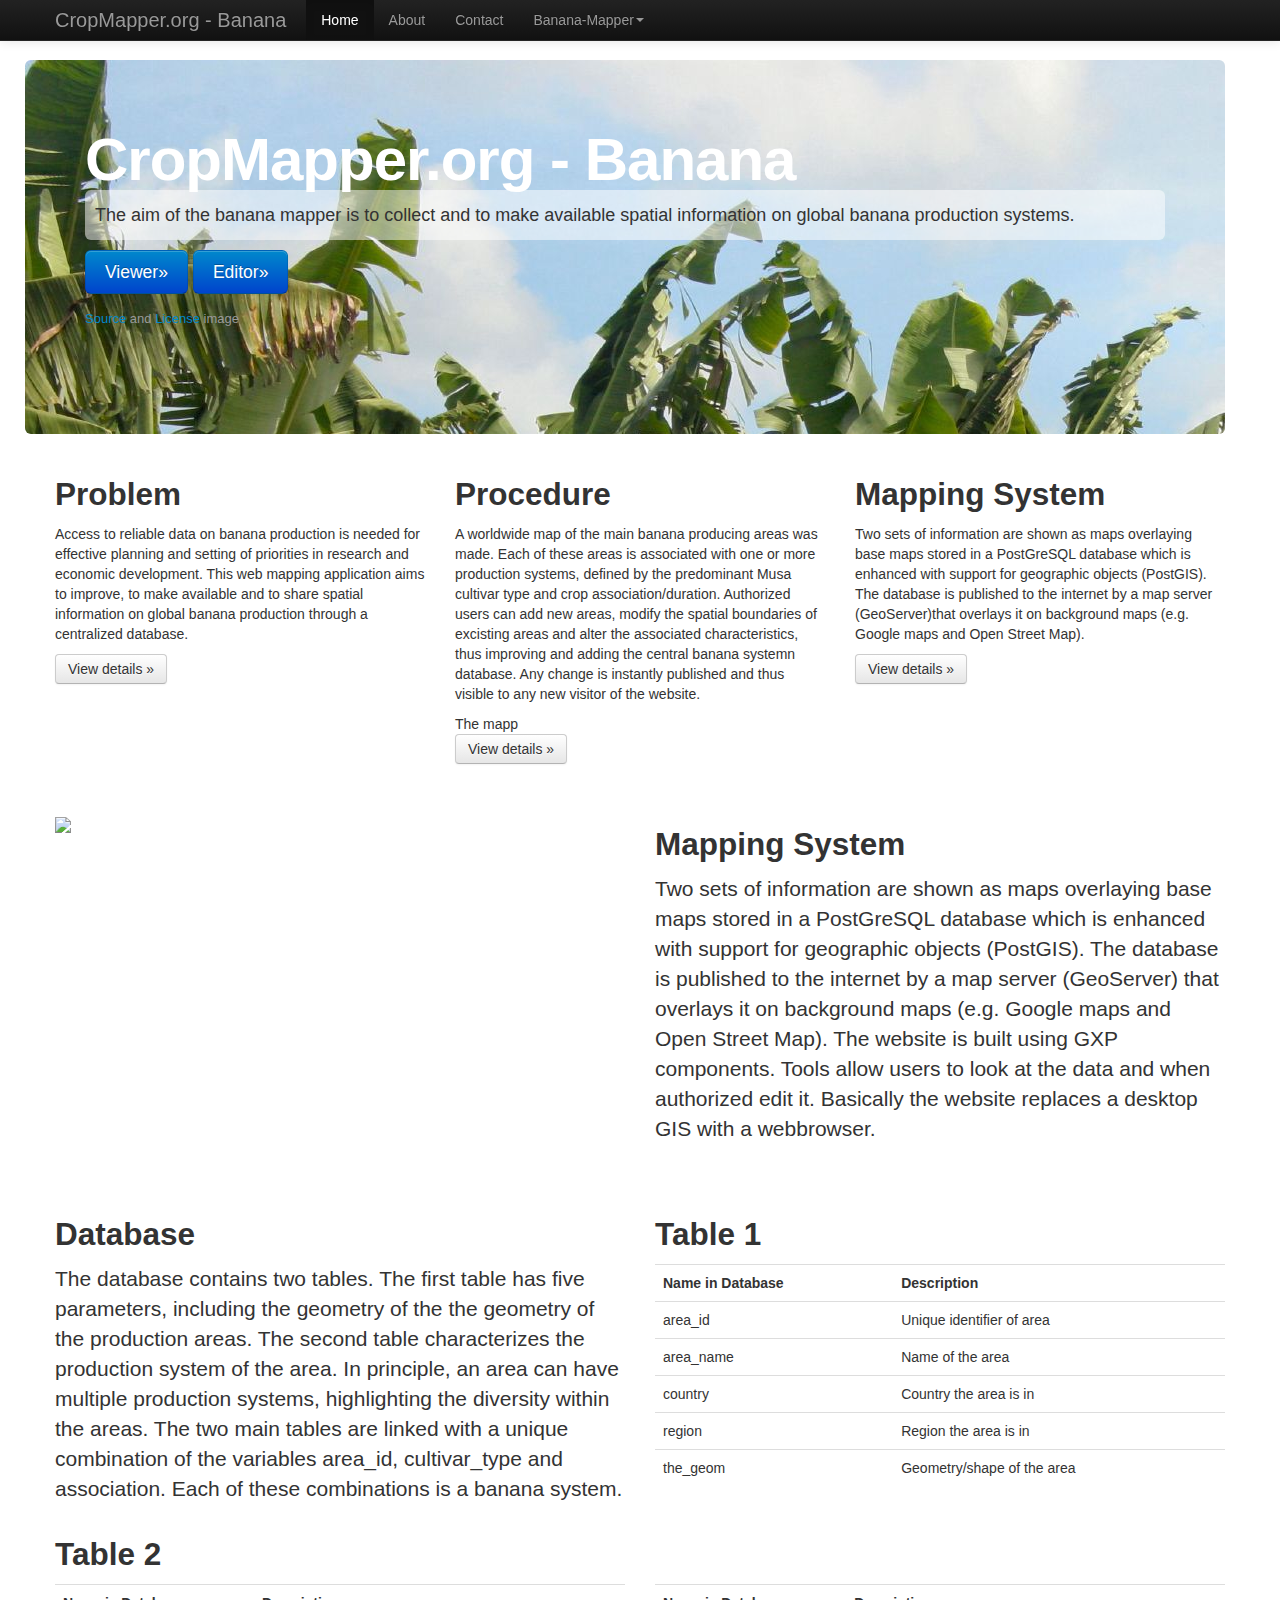
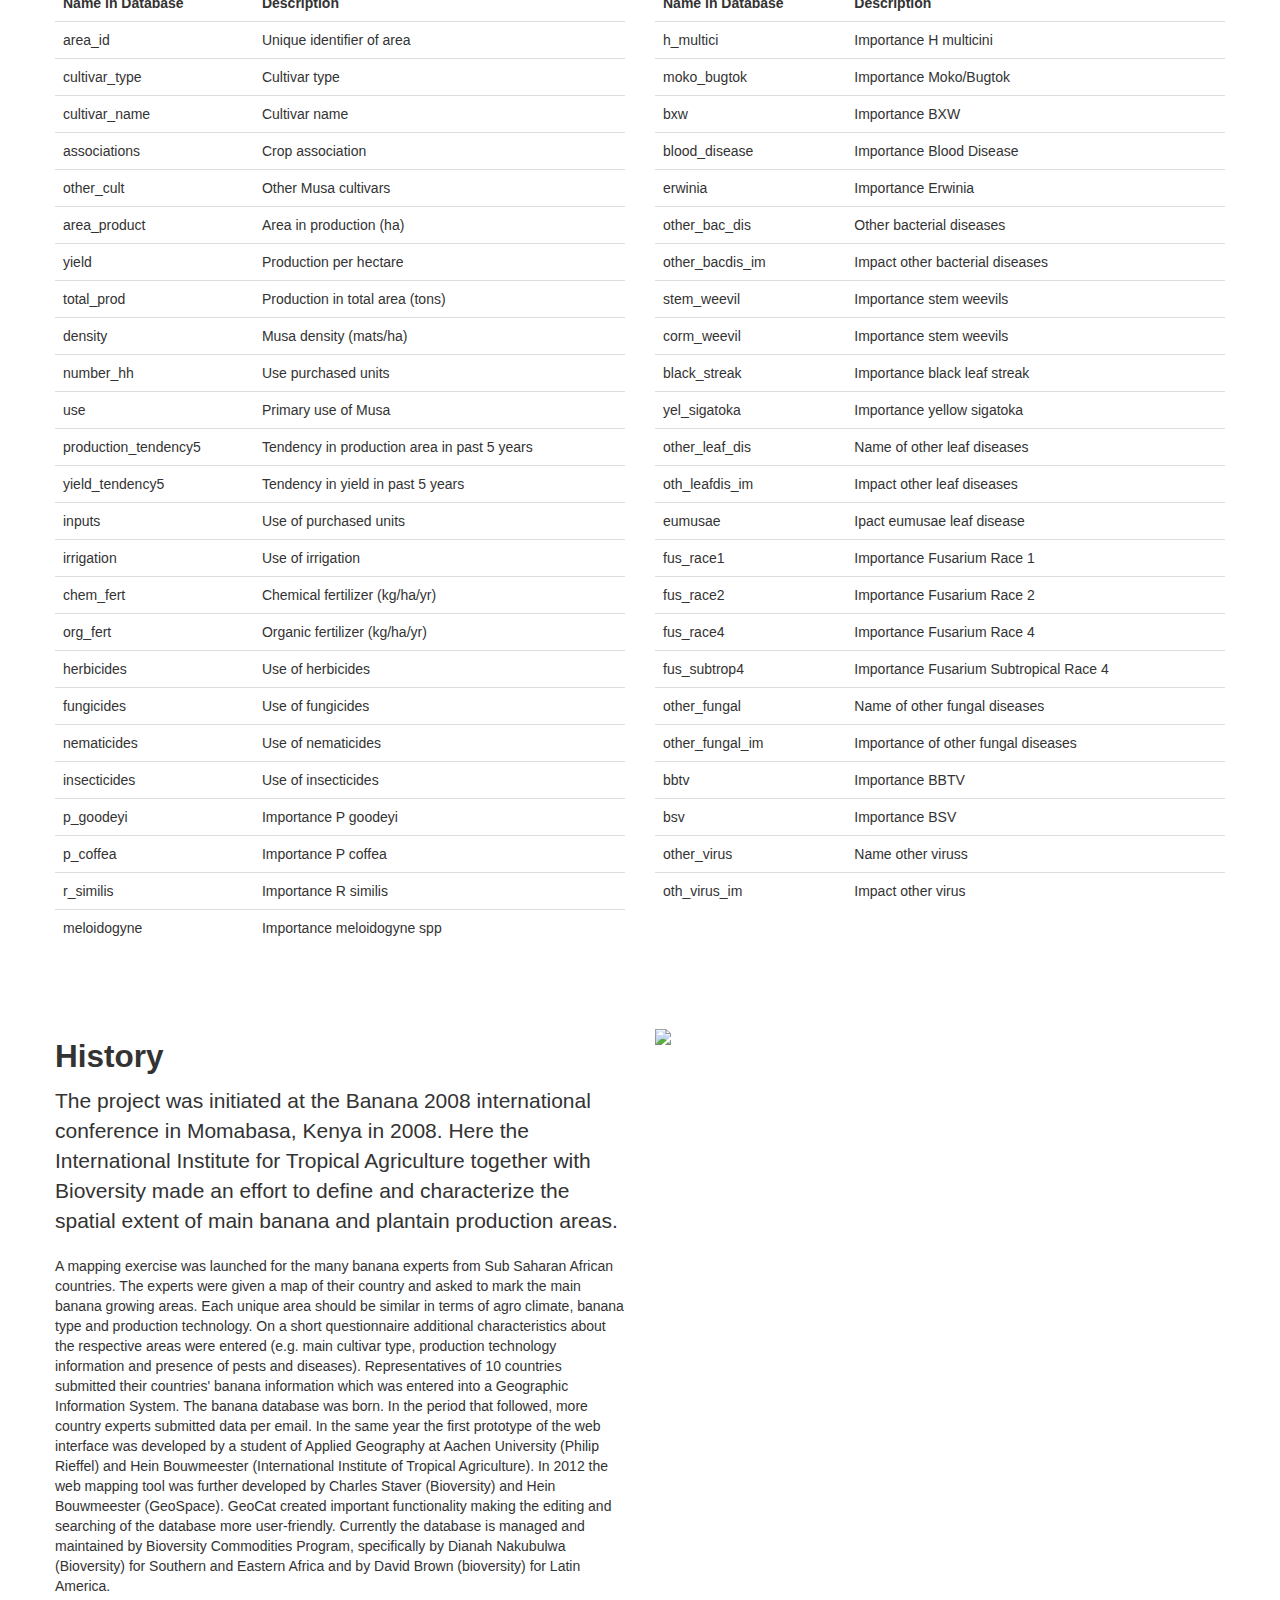
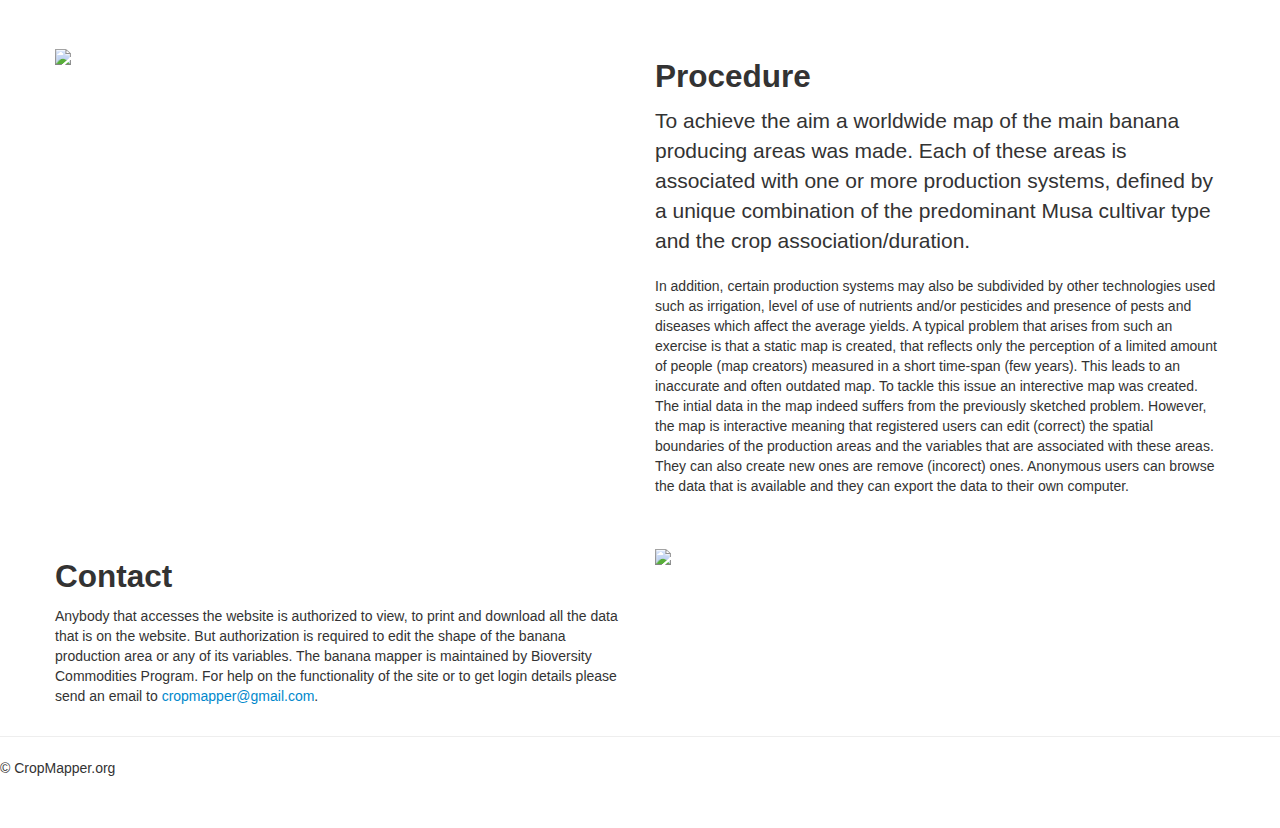
==== index.html @ 5d92c1b2 "modifying text landing page" ====
<!DOCTYPE html>
<html lang="en">
  <head>
    <meta charset="utf-8">
    <title>Banana Mapper</title>
    <meta name="viewport" content="width=device-width, initial-scale=1.0">
    <meta name="description" content="">
    <meta name="author" content="">

    <!-- Le styles -->
    <link href="./bootstrap/bootstrap.min.css" rel="stylesheet">
    <link href="./bootstrap/style.css" rel="stylesheet">
    <style type="text/css">
      body {
        padding-top: 60px;
        padding-bottom: 40px;
      }
    </style>
     <script src="./bootstrap/jquery.js"></script>
     <script src="./script/bootbox.min.js"></script>
     
     
	<script type="text/javascript">
	$( document ).ready(function() {
		$( "#login" ).bind( "click", function(event, ui) {
			
			var _username = $("#username").val();
			var _password = $("#password").val();
			var _geoserver = "http://"+window.location.hostname + "/geoserver/j_spring_security_check"			
				
			$.ajax({type:
				"POST",data:"json",url:"./Login.php", data:{username: _username, password: _password, url: _geoserver}, success: function(data){
				var login = JSON.parse(data)
				if (login["login"] == "true") {
					window.location = "./mapper.php";
				}
				else {
					alert("Credentials are not valid");
				}
				
				}, error: function (data) { alert("error");console.log("error");
        	}});			
			}
		);
		
		
		$( "#editor, #editorbutton" ).bind( "click", function(event, ui) {

			bootbox.confirm(
'<form><label for="username">Username</label><input type="text" name="username" id="username2" /><label for="password">Password</label><input type="password" id="password2" name="password" /></form>', function(result) {
        if(result)
		 var _username = $("#username2").val();
		 var _password = $("#password2").val();
		 var _geoserver = "http://"+window.location.hostname + "/geoserver/j_spring_security_check"			
		 $.ajax({type:
				"POST",data:"json",url:"./Login.php", data:{username: _username, password: _password, url: _geoserver}, success: function(data){
				var login = JSON.parse(data)
				if (login["login"] == "true") {
					window.location = "./mapper.php";
				}
				else {
					bootbox.alert("Credentials are not valid");
				}
				}, error: function (data) { bootbox.alert("Error while connecting to Geoserver");
        	}});			
			});	 
});			
	});
	</script>
	</script>
    
    <!-- HTML5 shim, for IE6-8 support of HTML5 elements -->
    <!--[if lt IE 9]>
      <script src="../assets/js/html5shiv.js"></script>
    <![endif]-->

    <!-- Fav and touch icons -->
    <link rel="apple-touch-icon-precomposed" sizes="144x144" href="../assets/ico/apple-touch-icon-144-precomposed.png">
    <link rel="apple-touch-icon-precomposed" sizes="114x114" href="../assets/ico/apple-touch-icon-114-precomposed.png">
      <link rel="apple-touch-icon-precomposed" sizes="72x72" href="../assets/ico/apple-touch-icon-72-precomposed.png">
                    <link rel="apple-touch-icon-precomposed" href="../assets/ico/apple-touch-icon-57-precomposed.png">
                                   <link rel="shortcut icon" href="../assets/ico/favicon.png">
  </head>

  <body>

    <div class="navbar navbar-inverse navbar-fixed-top">
      <div class="navbar-inner">
        <div class="container">
          <button type="button" class="btn btn-navbar" data-toggle="collapse" data-target=".nav-collapse">
            <span class="icon-bar"></span>
            <span class="icon-bar"></span>
            <span class="icon-bar"></span>
          </button>
          <a class="brand" href="#">CropMapper.org - Banana</a>
          <div class="nav-collapse collapse">
        	<ul class="nav">
              <li class="active"><a href="#">Home</a></li>
              <li><a href="#about">About</a></li>
              <li><a href="#contact">Contact</a></li>
              <li class="dropdown"><a href="#" class="dropdown-toggle" data-toggle="dropdown">Banana-Mapper<b class="caret"></b></a>
                	<ul class="dropdown-menu">
                    	<li><a id="viewer" href="./mapper.php">Viewer</a></li>
		            	<li><a id="editor" href="#">Editor</a></li>
                	</ul>
              </li>
            </ul>
          </div><!--/.nav-collapse -->
        </div>
      </div>
    </div>

	<div class="section" >
    <div class="container">
<div class="row">
      <!-- Main hero unit for a primary marketing message or call to action -->
      <div class="hero-unit">
        <h1>CropMapper.org - Banana</h1>
        <p class="hero-unit_p">The aim of the banana mapper is to collect and to make available spatial information on global banana production systems.</p>
        <p><a href="./mapper.php" class="btn btn-primary btn-large">Viewer&raquo;</a>
         <a href="#" class="btn btn-primary btn-large" id="editorbutton">Editor&raquo;</a></p>
        <p class="muted" id="attribution"><a href="http://www.flickr.com/photos/exfordy/277554053/in/photostream/">Source</a> and <a href="http://creativecommons.org/licenses/by/2.0/">License</a> image</p>
        <image 
      </div>
      </div>
      </div>
     </div>
     
  
                                    
      <div class="section" >
    <div class="container">      
      <!-- Example row of columns -->
      <div class="row">
        <div class="span4">
         <h2>Problem</h2>
          <p>Access to reliable data on banana production is needed for effective planning and setting of priorities in research and economic development. This web mapping application aims to improve, to make available and to share spatial information on global banana production through a centralized database.  </p>
          <p><a class="btn" href="#history">View details &raquo;</a></p>
        </div>
        <div class="span4">
			<h2>Procedure</h2>
          <p>A worldwide map of the main banana producing areas was made. Each of these areas is associated with one or more production systems, defined by the predominant Musa cultivar type and crop association/duration. Authorized users can add new areas, modify the spatial boundaries of excisting areas and alter the associated characteristics, thus improving and adding the central banana systemn database. Any change is instantly published and thus visible to any new visitor of the website.</p>
		  
		  The mapp
		  
          <p><a class="btn" href="#procedure">View details &raquo;</a></p>
       </div>
        <div class="span4">
          <h2>Mapping System</h2>
          <p>Two sets of information are shown as maps overlaying base maps stored in a PostGreSQL database which is enhanced with support for geographic objects (PostGIS). The database is published to the internet by a map server (GeoServer)that overlays it on background maps (e.g. Google maps and Open Street Map).</p>
          <p><a class="btn" href="#mappingsystem">View details &raquo;</a></p>
        </div>
      </div>
 </div> <!-- /container -->
 </div>
	  <div class="row">&nbsp;</div> 
	  <div class="row">&nbsp;</div> 
<div id="about">
<div class="section" id="mappingsystem">

      <div class="container">

        <div class="row">
          <div class="span6">
            <img class="img-responsive" src="http://crop-mapper.org/banana_test/images/screenshot.png">
          </div>
          <div class="span6">
            <h2>Mapping System</h2>
            <p class="lead">Two sets of information are shown as maps overlaying base maps stored in a PostGreSQL database which is enhanced with support for geographic objects (PostGIS). The database is published to the internet by a map server (GeoServer) that overlays it on background maps (e.g. Google maps and Open Street Map). The website is built using GXP components. Tools allow users to look at the data and when authorized edit it. Basically the website replaces a desktop GIS with a webbrowser.</p>
          </div>
        </div><!-- /.row -->

      </div><!-- /.container -->

    </div><!-- /.section -->

<div class="row">&nbsp;</div> 
	  <div class="row">&nbsp;</div> 
<div id="about">
<div class="section" id="database">

      <div class="container">

        <div class="row">
		 <div class="span6">
            <h2>Database</h2>
            <p class="lead">The database contains two tables. The first table has five parameters, including the geometry of the the geometry of the production areas. The second table characterizes the production system of the area. In principle, an area can have multiple production systems, highlighting the diversity within the areas. The two main tables are linked with a unique combination of the variables area_id, cultivar_type and association. Each of these combinations is a banana system.</p>
          </div>
          <div class="span6">
          <h2>Table 1</h2>
            <table class="table">			
					<TR><TH>Name in Database	</TH><TH>Description</TH></TR>	
					<TR><TD>area_id </TD><TD> Unique identifier of area</TD></TR>					 
					<TR><TD>area_name </TD><TD>Name of the area</TD></TR>	
					<TR><TD>country </TD><TD>Country the area is in</TD></TR>
					<TR><TD>region </TD><TD>Region the area is in</TD></TR>	
					<TR><TD>the_geom </TD><TD>Geometry/shape of the area</TD></TR>
					
					</table>
          </div>
		  
        </div><!-- /.row -->

      </div><!-- /.container -->

    </div><!-- /.section -->
    


<div class="section">
<div class="container">
<div class="row">
 <div class="span6">
 <h2>Table 2</h2> <table class="table">
<TR><TH>Name in Database		</TH><TH>Description</TH></TR>
					<TR><TD>area_id 				</TD><TD> Unique identifier of area</TD></TR>	
					<TR><TD>cultivar_type			</TD><TD>Cultivar type</TD></TR>
					<TR><TD>cultivar_name			</TD><TD>Cultivar name</TD></TR>
					<TR><TD>associations			</TD><TD>Crop association</TD></TR>
					<TR><TD>other_cult				</TD><TD>Other Musa cultivars</TD></TR>
					<TR><TD>area_product			</TD><TD>Area in production (ha)</TD></TR>
					<TR><TD>yield					</TD><TD>Production per hectare</TD></TR>
					<TR><TD>total_prod				</TD><TD>Production in total area (tons)</TD></TR>
					<TR><TD>density					</TD><TD>	Musa density (mats/ha)</TD></TR>
					<TR><TD>number_hh				</TD><TD>Use purchased units</TD></TR>
					<TR><TD>use						</TD><TD>	Primary use of Musa</TD></TR>
					<TR><TD>production_tendency5 	</TD><TD>Tendency in production area in past 5 years</TD></TR>
					<TR><TD>yield_tendency5 	 	</TD><TD>Tendency in yield in past 5 years</TD></TR>
					<TR><TD>inputs			 	 	</TD><TD>Use of purchased units</TD></TR>					
					<TR><TD>irrigation				</TD><TD>Use of irrigation</TD></TR>
					<TR><TD>chem_fert				</TD><TD>Chemical fertilizer (kg/ha/yr)</TD></TR>
					<TR><TD>org_fert				</TD><TD>Organic fertilizer (kg/ha/yr)</TD></TR>
					<TR><TD>herbicides				</TD><TD>Use of herbicides</TD></TR>
					<TR><TD>fungicides				</TD><TD>Use of fungicides</TD></TR>
					<TR><TD>nematicides				</TD><TD>Use of nematicides</TD></TR>
					<TR><TD>insecticides			</TD><TD>Use of insecticides</TD></TR>
					<TR><TD>p_goodeyi				</TD><TD>Importance P goodeyi</TD></TR>
					<TR><TD>p_coffea				</TD><TD>Importance P coffea</TD></TR>
					<TR><TD>r_similis				</TD><TD>Importance R similis</TD></TR>
					<TR><TD>meloidogyne				</TD><TD>Importance meloidogyne spp</TD></TR>
					</TABLE><br>
          </div>
          <div class="span6">
          <h2>&nbsp;</h2>
            <table class="table">		
					<TR><TH>Name in Database		</TH><TH>Description</TH></TR>
					<TR><TD>h_multici				</TD><TD>Importance H multicini</TD></TR>
					<TR><TD>moko_bugtok				</TD><TD>Importance Moko/Bugtok</TD></TR>
					<TR><TD>bxw						</TD><TD>Importance BXW</TD></TR>
					<TR><TD>blood_disease			</TD><TD>Importance Blood Disease</TD></TR>
					<TR><TD>erwinia					</TD><TD>Importance Erwinia</TD></TR>
					<TR><TD>other_bac_dis			</TD><TD>Other bacterial diseases</TD></TR>
					<TR><TD>other_bacdis_im			</TD><TD>Impact other bacterial diseases</TD></TR>
					<TR><TD>stem_weevil				</TD><TD>Importance stem weevils</TD></TR>
					<TR><TD>corm_weevil				</TD><TD>Importance stem weevils</TD></TR>
					<TR><TD>black_streak			</TD><TD>Importance black leaf streak</TD></TR>
					<TR><TD>yel_sigatoka			</TD><TD>Importance yellow sigatoka</TD></TR>
					<TR><TD>other_leaf_dis			</TD><TD>Name of other leaf diseases</TD></TR>
					<TR><TD>oth_leafdis_im			</TD><TD>Impact other leaf diseases</TD></TR>
					<TR><TD>eumusae					</TD><TD>Ipact eumusae leaf disease</TD></TR>
					<TR><TD>fus_race1				</TD><TD>Importance Fusarium Race 1</TD></TR>
					<TR><TD>fus_race2				</TD><TD>Importance Fusarium Race 2</TD></TR>
					<TR><TD>fus_race4				</TD><TD>Importance Fusarium Race 4</TD></TR>
					<TR><TD>fus_subtrop4			</TD><TD>Importance Fusarium Subtropical Race 4</TD></TR>
					<TR><TD>other_fungal			</TD><TD>Name of other fungal diseases</TD></TR>
					<TR><TD>other_fungal_im			</TD><TD>Importance of other fungal diseases</TD></TR>
					<TR><TD>bbtv					</TD><TD>Importance BBTV</TD></TR>
					<TR><TD>bsv						</TD><TD>Importance BSV</TD></TR>
					<TR><TD>other_virus				</TD><TD>Name other viruss</TD></TR>
					<TR><TD>oth_virus_im			</TD><TD>Impact other virus</TD></TR>
					
					 
					</TABLE><br>
          </div>
         
        </div><!-- /.row -->

      </div><!-- /.container -->

    </div><!-- /.section -->


	
	  <div class="row">&nbsp;</div> 
	  <div class="row">&nbsp;</div> 
<div class="section" id="history">

      <div class="container">

        <div class="row">
         
          <div class="span6">
            <h2>History</h2>
            <p class="lead">The project was initiated at the Banana 2008 international conference in Momabasa, Kenya in 2008. Here the International Institute for Tropical Agriculture together with Bioversity made an effort to define and characterize the spatial extent of main banana and plantain production areas. </p>
            <p>A mapping exercise was launched for the many banana experts from Sub Saharan African countries. The experts were given a map of their country and asked to mark the main banana growing areas. Each unique area should be similar in terms of agro climate, banana type and production technology. On a short questionnaire additional characteristics about the respective areas were entered (e.g. main cultivar type, production technology information and presence of pests and diseases). Representatives of 10 countries submitted their countries' banana information which was entered into a Geographic Information System. The banana database was born. In the period that followed, more country experts submitted data per email. In the same year the first prototype of the web interface was developed by a student of Applied Geography at Aachen University (Philip Rieffel) and Hein Bouwmeester (International Institute of Tropical Agriculture). In 2012 the web mapping tool was further developed by Charles Staver (Bioversity) and Hein Bouwmeester (GeoSpace). GeoCat created important functionality making the editing and searching of the database more user-friendly. Currently the database is managed and maintained by Bioversity Commodities Program, specifically by Dianah Nakubulwa (Bioversity) for Southern and Eastern Africa and by David Brown (bioversity) for Latin America.</p>
          </div>
           <div class="span6">
            <img class="img-responsive" src="http://placehold.it/700x450">
          </div>
        </div><!-- /.row -->

      </div><!-- /.container -->

    </div><!-- /.section -->
    
	 <div class="row">&nbsp;</div> 
	  <div class="row">&nbsp;</div> 


<div class="section" id="procedure">

      <div class="container">

        <div class="row">
          <div class="span6">
            <img class="img-responsive" src="http://placehold.it/700x450">
          </div>
          <div class="span6">
            <h2>Procedure</h2>
            <p class="lead">To achieve the aim a worldwide map of the main banana producing areas was made. Each of these areas is associated with one or more production systems, defined by a unique combination of the predominant Musa cultivar type and the crop association/duration.</p>
            <p> In addition, certain production systems may also be subdivided by other technologies used such as irrigation, level of use of nutrients and/or pesticides and presence of pests and diseases which affect the average yields. A typical problem that arises from such an exercise is that a static map is created, that reflects only the perception of a limited amount of people (map creators) measured in a short time-span (few years). This leads to an inaccurate and often outdated map. To tackle this issue an interective map was created. The intial data in the map indeed suffers from the previously sketched problem. However, the map is interactive meaning that registered users can edit (correct) the spatial boundaries of the production areas and the variables that are associated with these areas. They can also create new ones are remove (incorect) ones. Anonymous users can browse the data that is available and they can export the data to their own computer.</p>
          </div>
          
        </div><!-- /.row -->

      </div><!-- /.container -->

    </div><!-- /.section -->
  <div class="row">&nbsp;</div> 
	  <div class="row">&nbsp;</div> 
	  
	  </div> <!-- End about div --!>

<div class="section" id="contact">

      <div class="container">

        <div class="row">
         
          <div class="span6">
            <h2>Contact</h2>
            <p>Anybody that accesses the website is authorized to view, to print and download all the data that is on the website. But authorization is required to edit the shape of the banana production area or any of its variables. The banana mapper is maintained by Bioversity Commodities Program. For help on the functionality of the site or to get login details please send an email to <a href="emailto:cropmapper@gmail.com">cropmapper@gmail.com</a>.
</p>
          </div>
           <div class="span6">
            <img class="img-responsive" src="http://placehold.it/700x450">
          </div>
        </div><!-- /.row -->

      </div><!-- /.container -->

    </div><!-- /.section -->



      <hr>

      <footer>
        <p>&copy; CropMapper.org</p>
      </footer>

   

    <!-- Le javascript
    ================================================== -->
    <!-- Placed at the end of the document so the pages load faster -->
   
    <script src="./bootstrap/bootstrap.min.js"></script>
  
  </body>
</html>
---- bootstrap/style.css ----
.hero-unit {
        background-image: url('./img/hero_background.jpg');    
}

.hero-unit h1{
color:white;
}

.hero-unit_p {
background-color: rgba(255,255,255,0.5);
border-radius: inherit;
padding: 10px;
}

#attribution{

font-size:small;

}
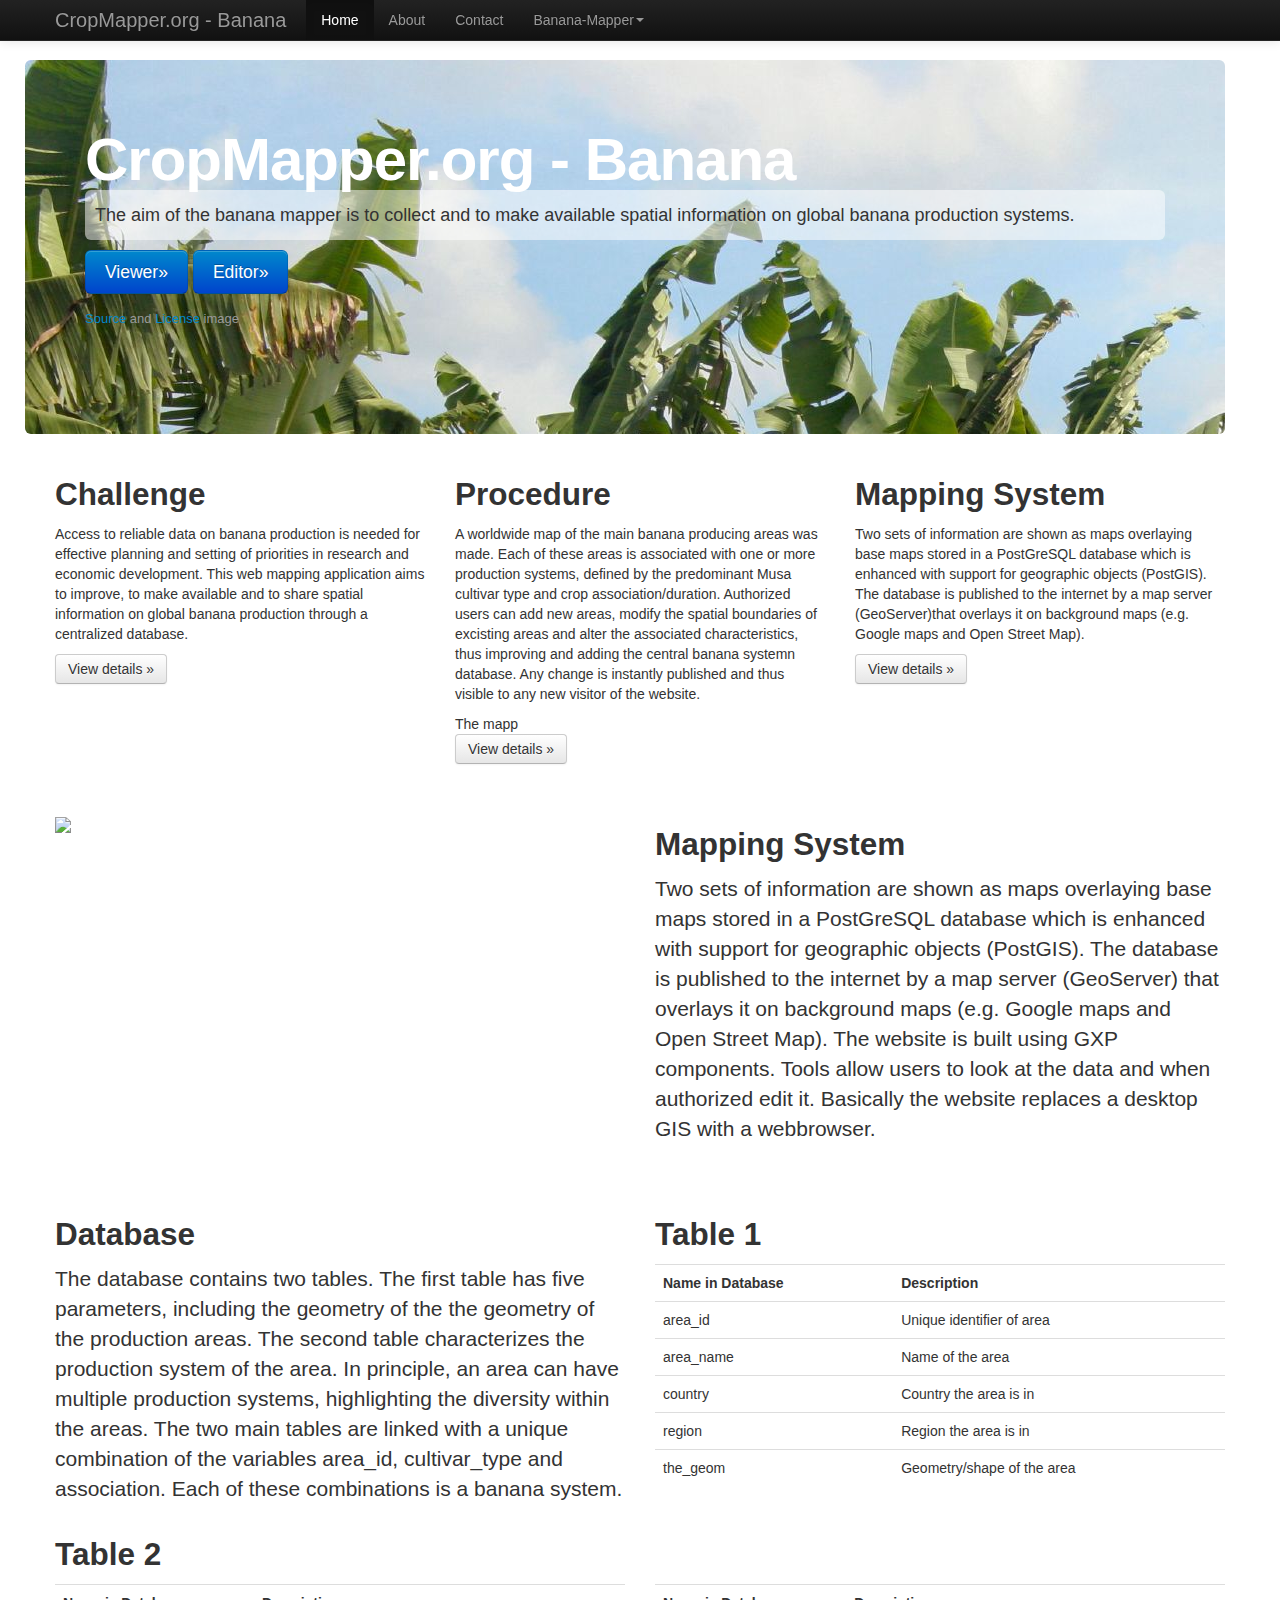
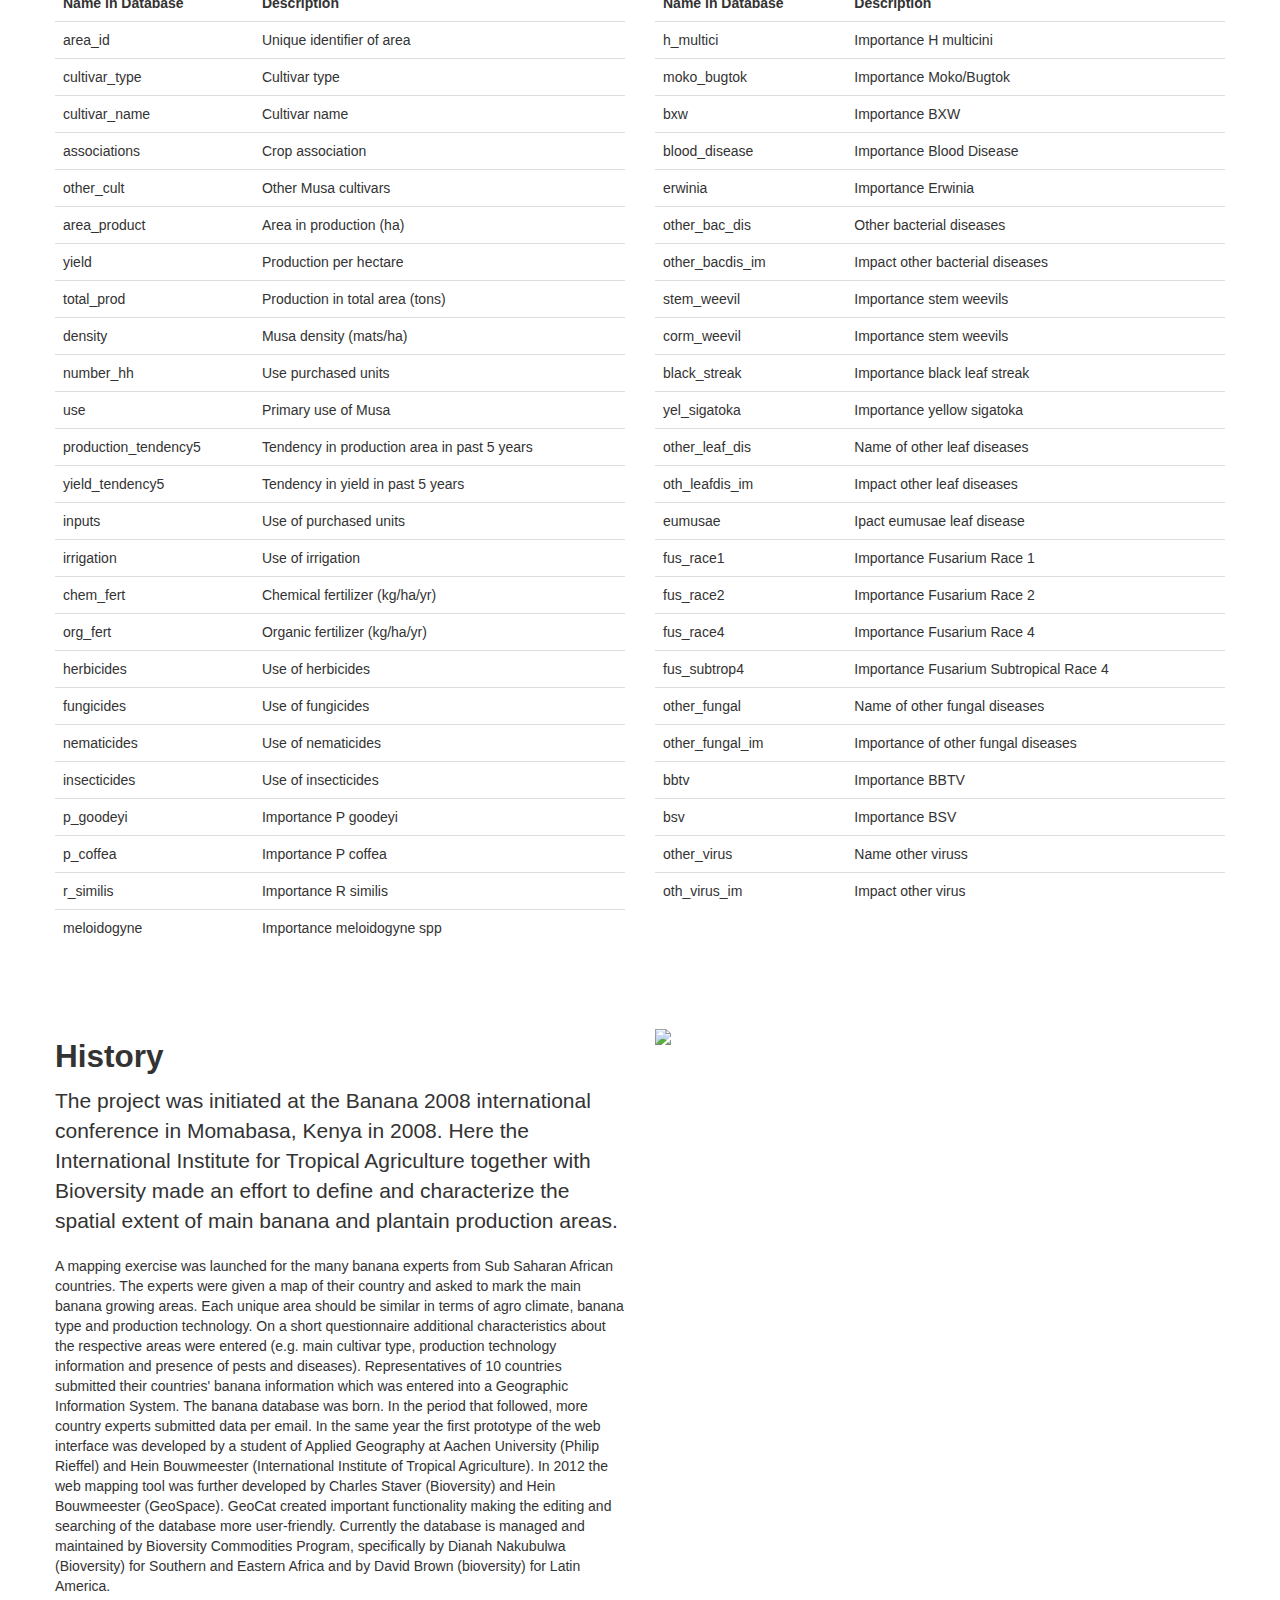
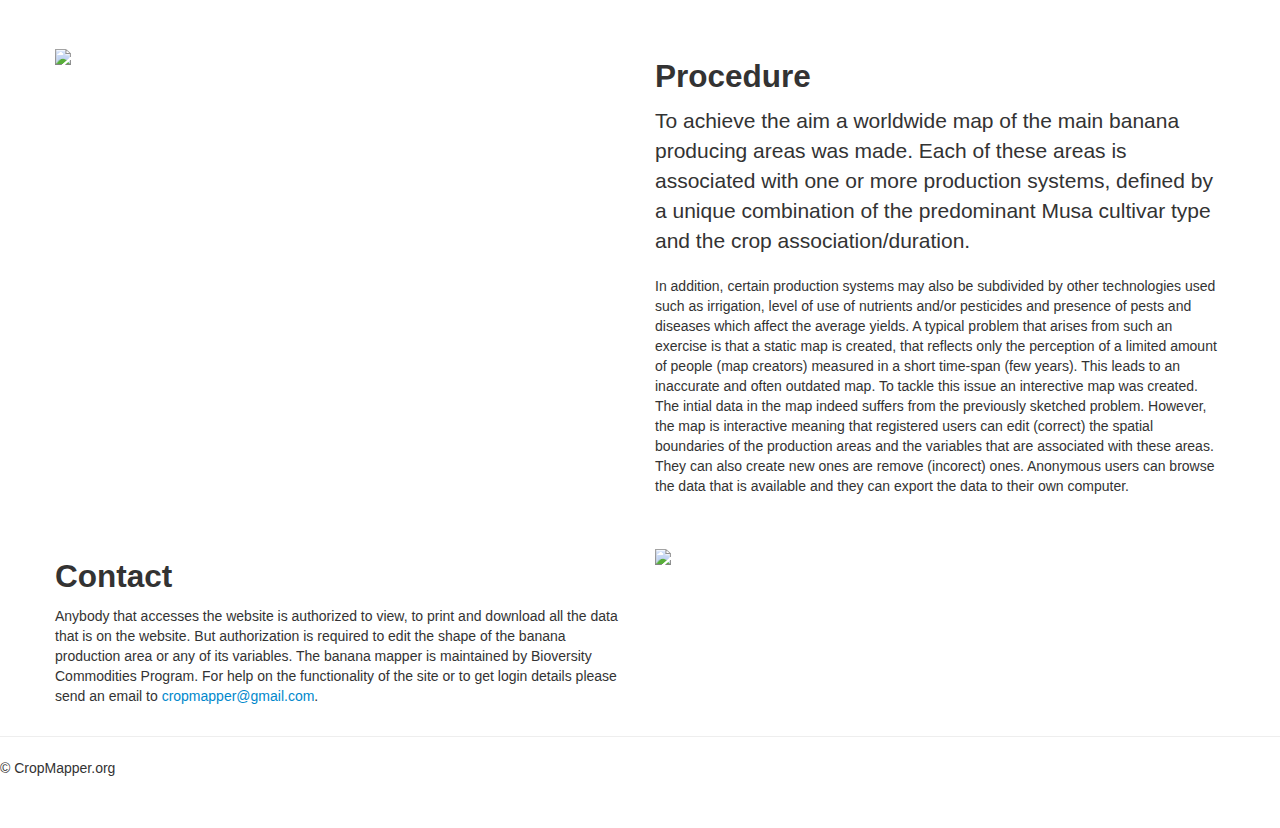
==== commit 23ecc79c: "added some table definitions in sql scripts problem->challenge add coalesce for total_prod" ====
--- a/index.html
+++ b/index.html
@@ -134,7 +134,7 @@
       <!-- Example row of columns -->
       <div class="row">
         <div class="span4">
-         <h2>Problem</h2>
+         <h2>Challenge</h2>
           <p>Access to reliable data on banana production is needed for effective planning and setting of priorities in research and economic development. This web mapping application aims to improve, to make available and to share spatial information on global banana production through a centralized database.  </p>
           <p><a class="btn" href="#history">View details &raquo;</a></p>
         </div>
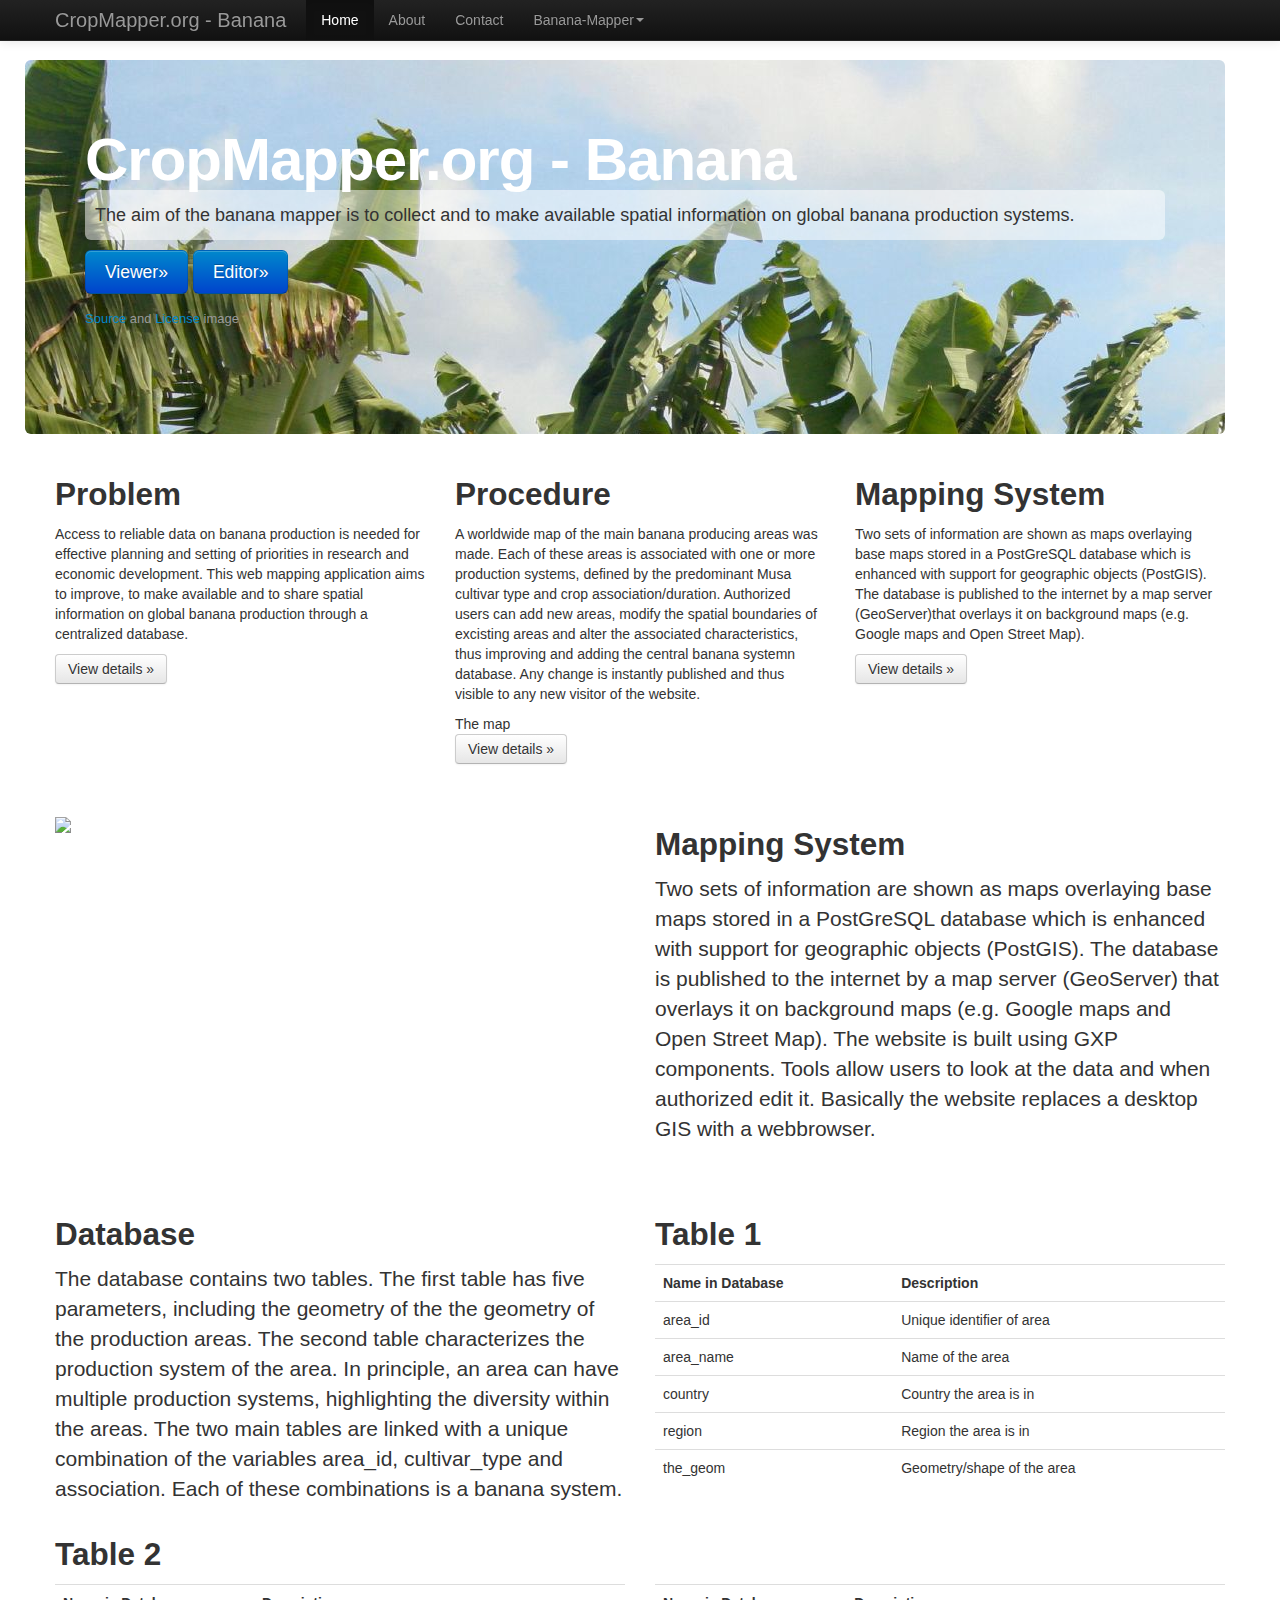
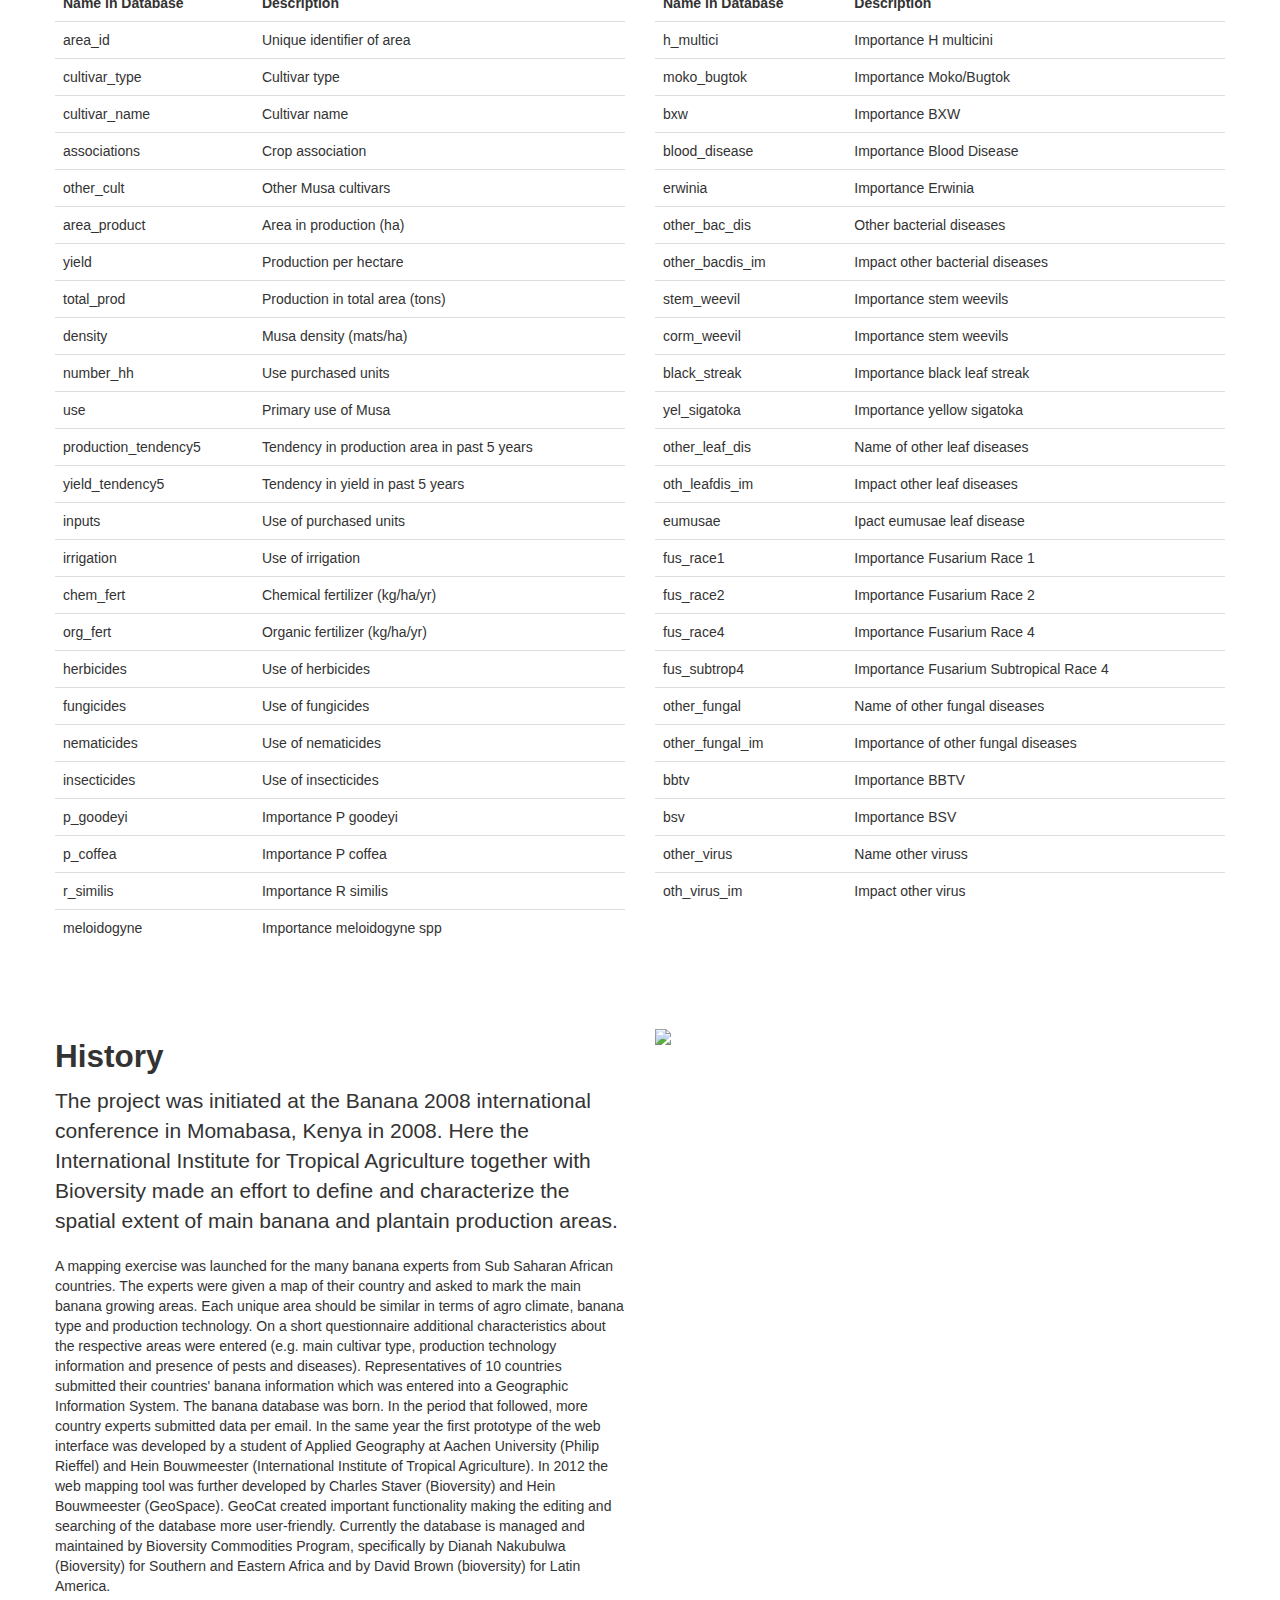
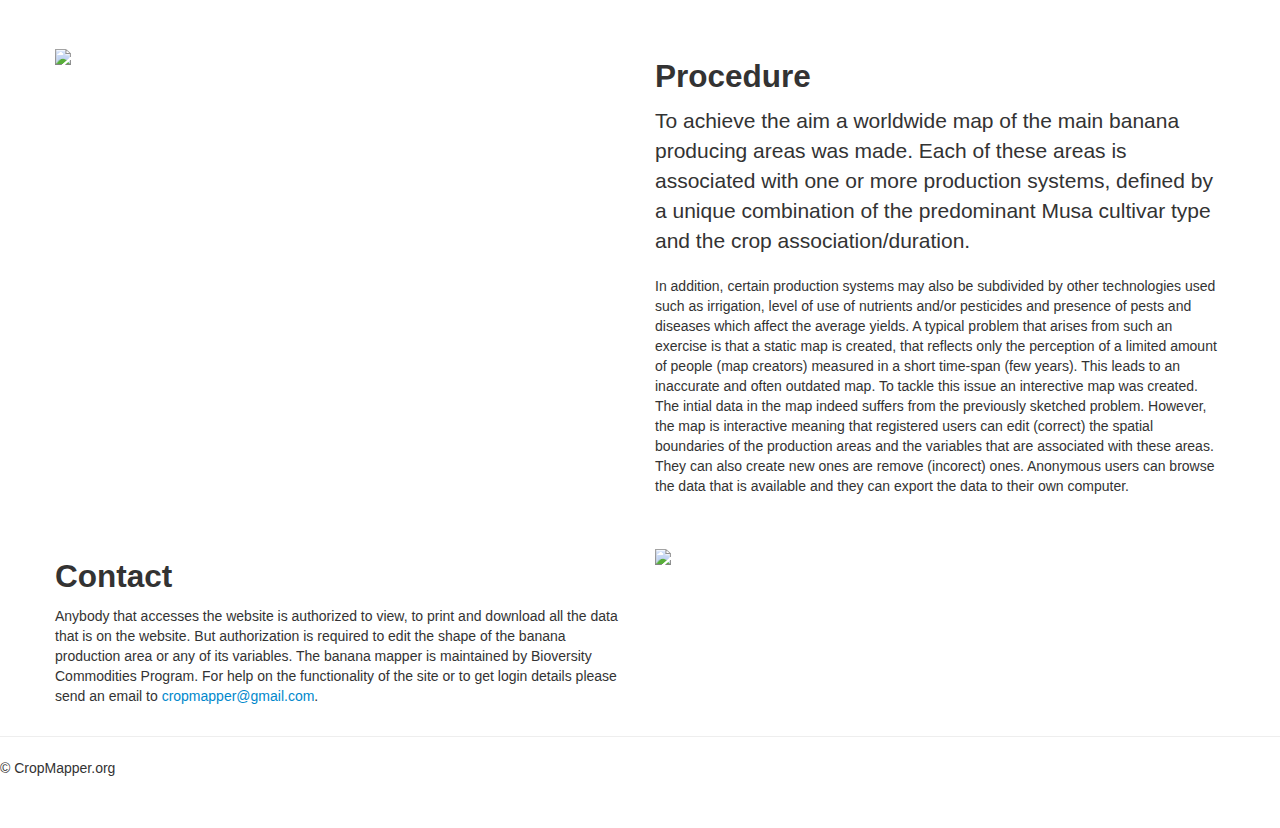
==== commit 4d005b49: "Fixed download from current extent." ====
--- a/index.html
+++ b/index.html
@@ -1,4 +1,3 @@
-
 <!DOCTYPE html>
 <html lang="en">
   <head>
@@ -17,64 +16,40 @@
         padding-bottom: 40px;
       }
     </style>
-     <script src="./bootstrap/jquery.js"></script>
-     <script src="./script/bootbox.min.js"></script>
-     
-     
+    <script src="./bootstrap/jquery.js"></script>
+    <script src="./script/bootbox.min.js"></script>
 	<script type="text/javascript">
 	$( document ).ready(function() {
-		$( "#login" ).bind( "click", function(event, ui) {
-			
-			var _username = $("#username").val();
-			var _password = $("#password").val();
-			var _geoserver = "http://"+window.location.hostname + "/geoserver/j_spring_security_check"			
-				
-			$.ajax({type:
-				"POST",data:"json",url:"./Login.php", data:{username: _username, password: _password, url: _geoserver}, success: function(data){
-				var login = JSON.parse(data)
-				if (login["login"] == "true") {
-					window.location = "./mapper.php";
-				}
-				else {
-					alert("Credentials are not valid");
-				}
-				
-				}, error: function (data) { alert("error");console.log("error");
-        	}});			
-			}
-		);
-		
-		
 		$( "#editor, #editorbutton" ).bind( "click", function(event, ui) {
-
 			bootbox.confirm(
-'<form><label for="username">Username</label><input type="text" name="username" id="username2" /><label for="password">Password</label><input type="password" id="password2" name="password" /></form>', function(result) {
-        if(result)
-		 var _username = $("#username2").val();
-		 var _password = $("#password2").val();
-		 var _geoserver = "http://"+window.location.hostname + "/geoserver/j_spring_security_check"			
-		 $.ajax({type:
-				"POST",data:"json",url:"./Login.php", data:{username: _username, password: _password, url: _geoserver}, success: function(data){
-				var login = JSON.parse(data)
-				if (login["login"] == "true") {
-					window.location = "./mapper.php";
-				}
-				else {
-					bootbox.alert("Credentials are not valid");
-				}
-				}, error: function (data) { bootbox.alert("Error while connecting to Geoserver");
-        	}});			
+			'<form><label for="username">Username</label><input type="text" name="username" \
+			id="username2" /><label for="password">Password</label><input type="password" \
+			id="password2" name="password" /></form>', function(result) {
+			if(result)
+				 var _username = $("#username2").val();
+				 var _password = $("#password2").val();
+				 var _geoserver = "http://"+window.location.hostname + "/geoserver/j_spring_security_check"			
+				 $.ajax({type:
+						"POST",data:"json",url:"./Login.php", data:{username: _username, password: _password, url: _geoserver}, success: function(data){
+						var login = JSON.parse(data)
+						if (login["login"] == "true") {
+							window.location = "./mapper.php";
+						}
+						else {
+							bootbox.alert("Credentials are not valid");
+						}
+						}, error: function (data) { bootbox.alert("Error while connecting to Geoserver");
+						}
+				});			
 			});	 
-});			
+		});			
 	});
 	</script>
 	</script>
-    
     <!-- HTML5 shim, for IE6-8 support of HTML5 elements -->
     <!--[if lt IE 9]>
       <script src="../assets/js/html5shiv.js"></script>
     <![endif]-->
-
     <!-- Fav and touch icons -->
     <link rel="apple-touch-icon-precomposed" sizes="144x144" href="../assets/ico/apple-touch-icon-144-precomposed.png">
     <link rel="apple-touch-icon-precomposed" sizes="114x114" href="../assets/ico/apple-touch-icon-114-precomposed.png">
@@ -82,9 +57,7 @@
                     <link rel="apple-touch-icon-precomposed" href="../assets/ico/apple-touch-icon-57-precomposed.png">
                                    <link rel="shortcut icon" href="../assets/ico/favicon.png">
   </head>
-
   <body>
-
     <div class="navbar navbar-inverse navbar-fixed-top">
       <div class="navbar-inner">
         <div class="container">
@@ -125,16 +98,13 @@
       </div>
       </div>
       </div>
-     </div>
-     
-  
-                                    
+     </div>                    
       <div class="section" >
     <div class="container">      
       <!-- Example row of columns -->
       <div class="row">
         <div class="span4">
-         <h2>Challenge</h2>
+         <h2>Problem</h2>
           <p>Access to reliable data on banana production is needed for effective planning and setting of priorities in research and economic development. This web mapping application aims to improve, to make available and to share spatial information on global banana production through a centralized database.  </p>
           <p><a class="btn" href="#history">View details &raquo;</a></p>
         </div>
@@ -142,7 +112,7 @@
 			<h2>Procedure</h2>
           <p>A worldwide map of the main banana producing areas was made. Each of these areas is associated with one or more production systems, defined by the predominant Musa cultivar type and crop association/duration. Authorized users can add new areas, modify the spatial boundaries of excisting areas and alter the associated characteristics, thus improving and adding the central banana systemn database. Any change is instantly published and thus visible to any new visitor of the website.</p>
 		  
-		  The mapp
+		  The map
 		  
           <p><a class="btn" href="#procedure">View details &raquo;</a></p>
        </div>
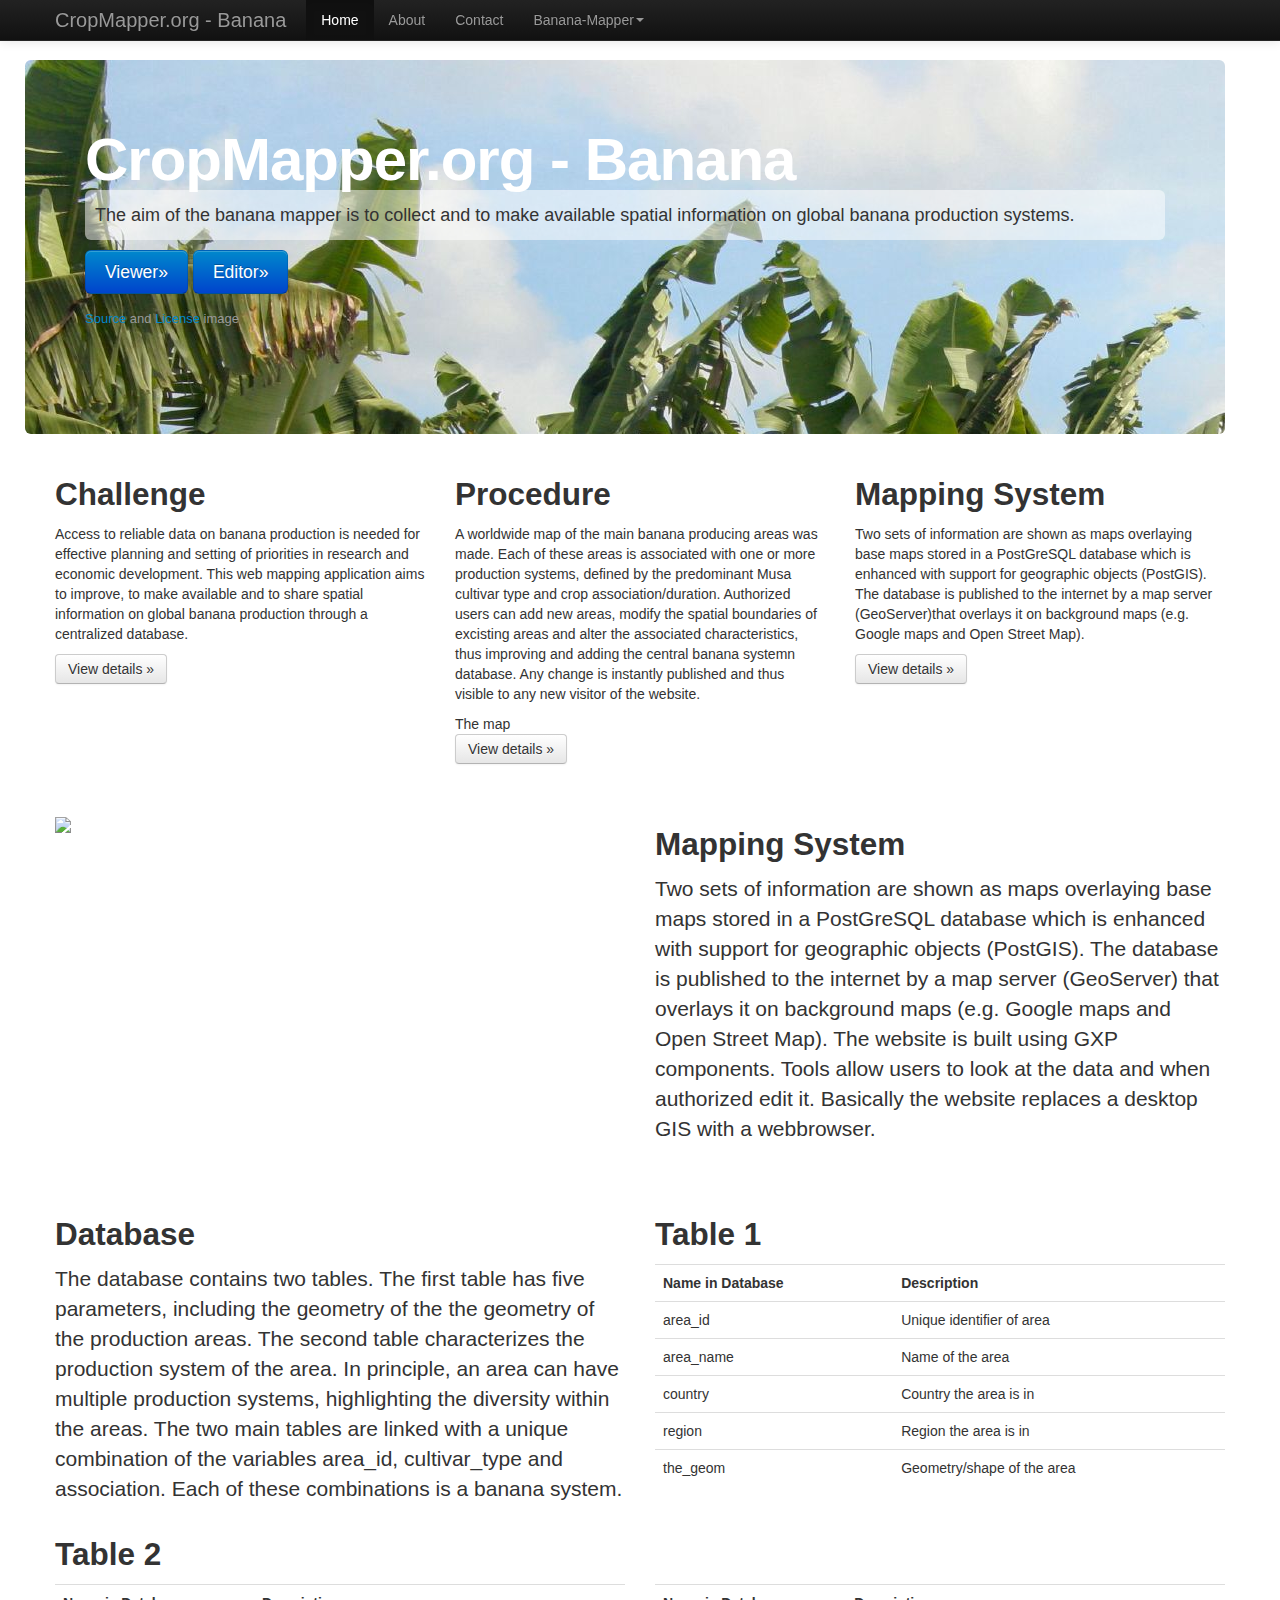
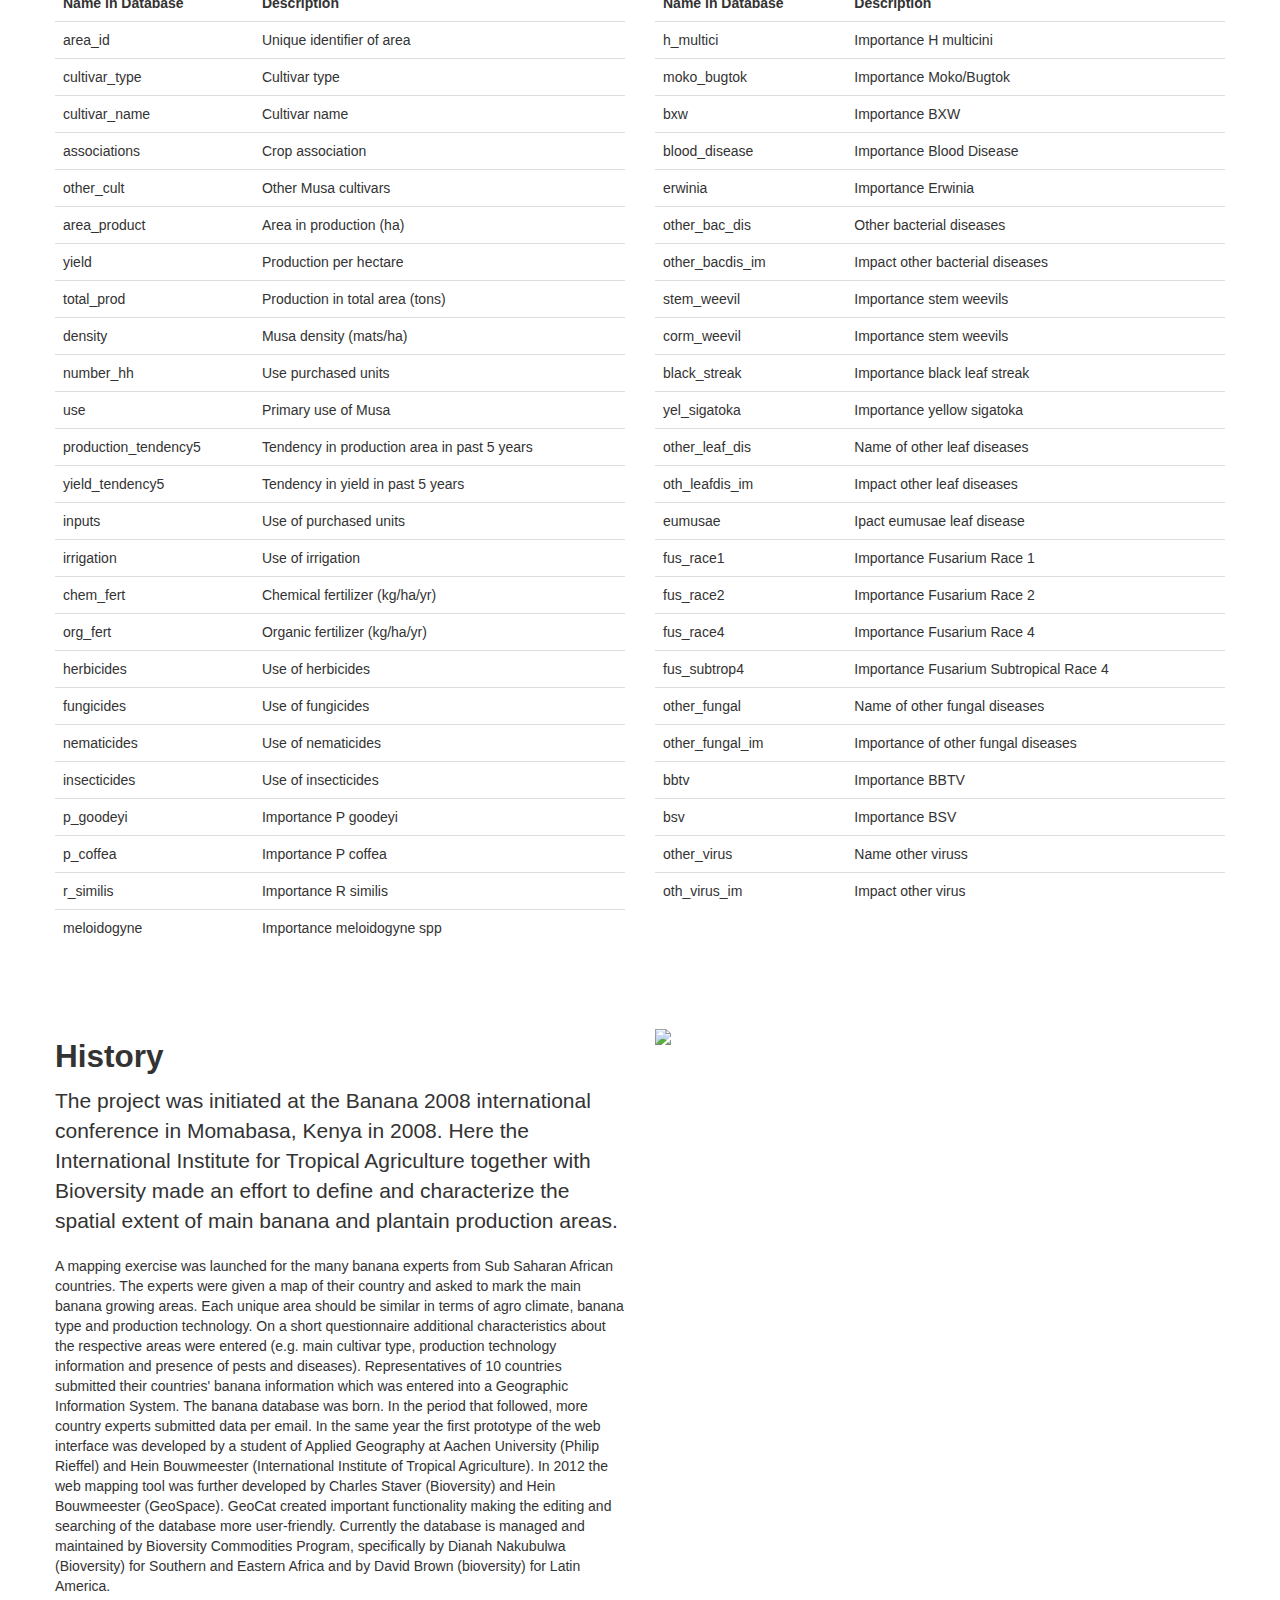
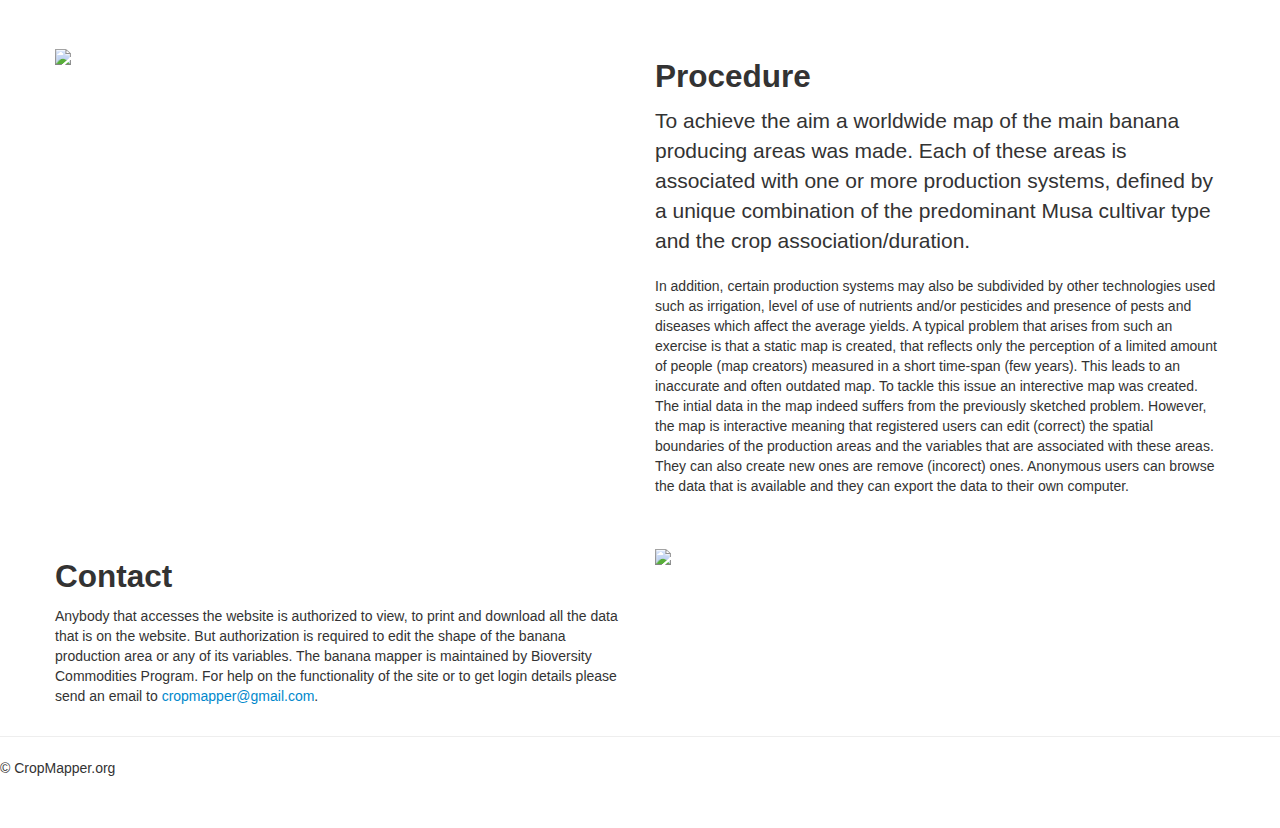
==== commit 59434af6: "Merge branch 'master' of github.com:hbouw/banana_prod" ====
--- a/index.html
+++ b/index.html
@@ -104,7 +104,7 @@
       <!-- Example row of columns -->
       <div class="row">
         <div class="span4">
-         <h2>Problem</h2>
+         <h2>Challenge</h2>
           <p>Access to reliable data on banana production is needed for effective planning and setting of priorities in research and economic development. This web mapping application aims to improve, to make available and to share spatial information on global banana production through a centralized database.  </p>
           <p><a class="btn" href="#history">View details &raquo;</a></p>
         </div>
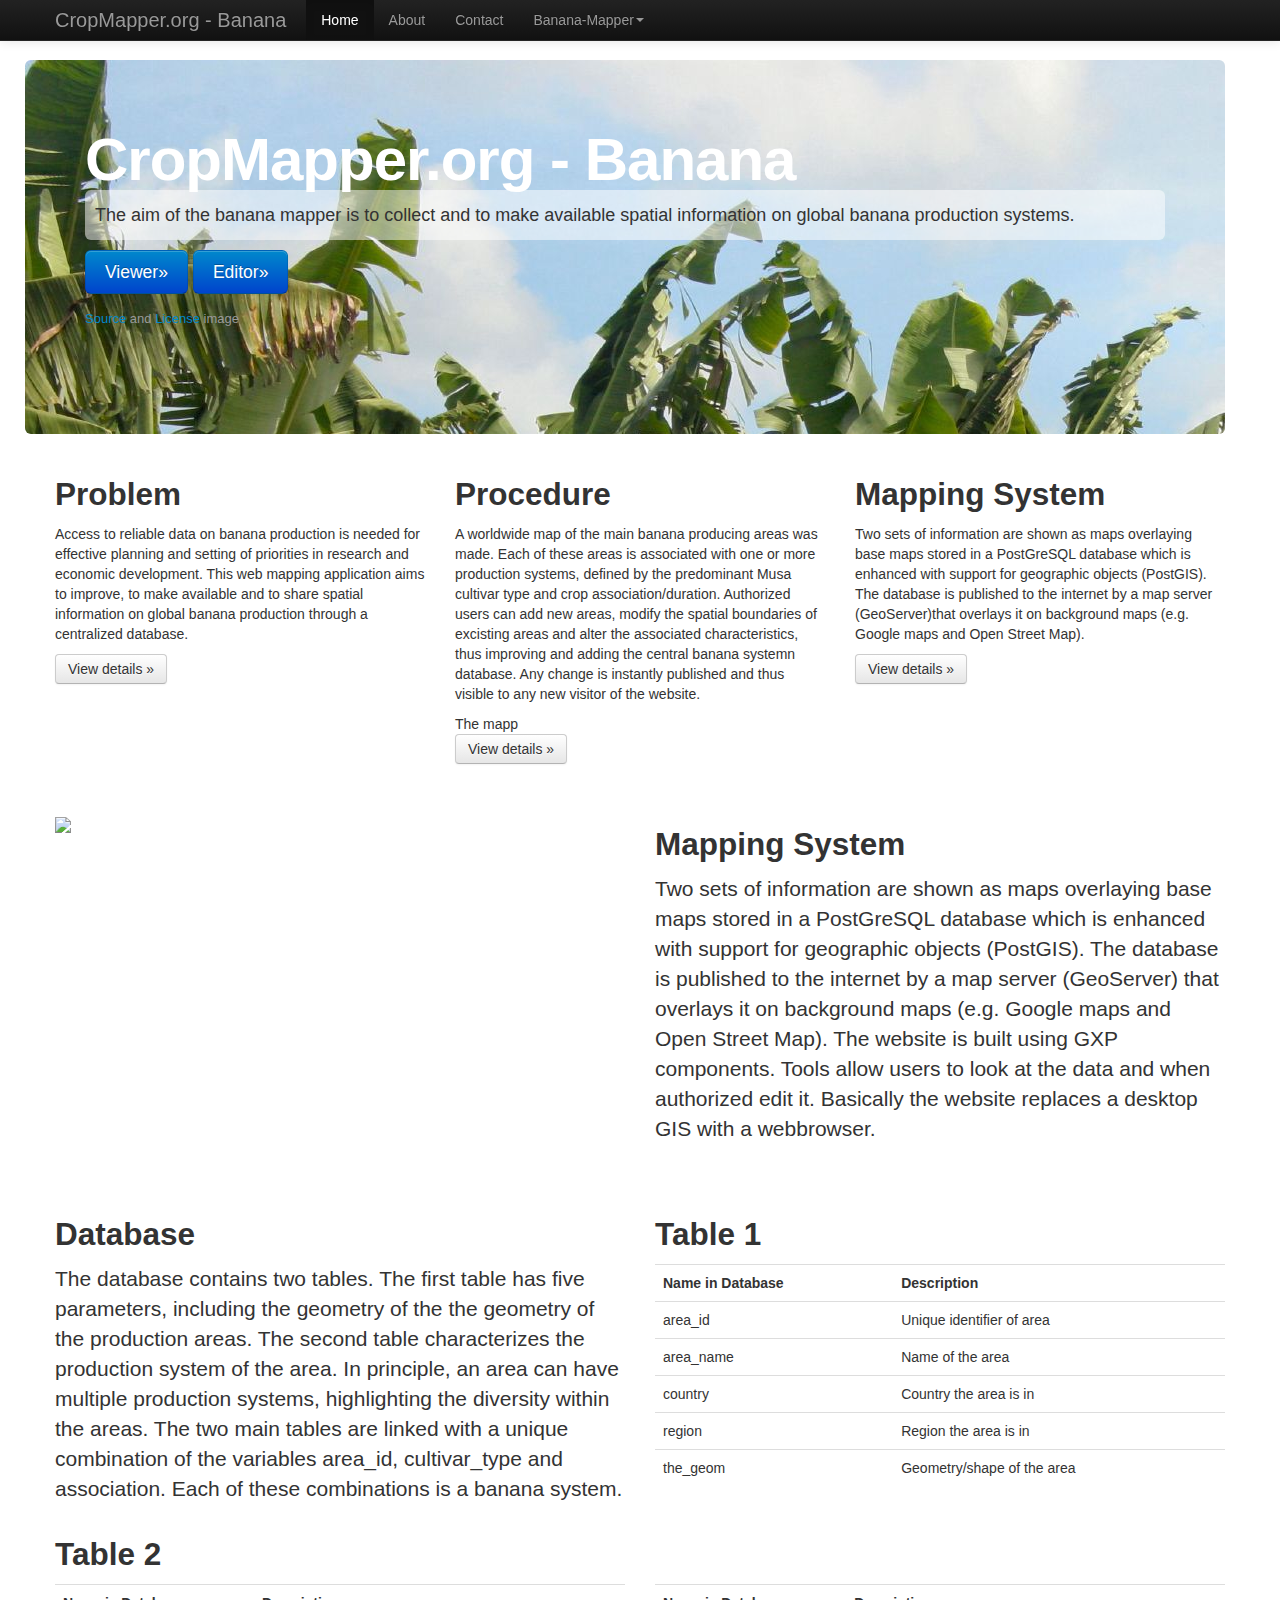
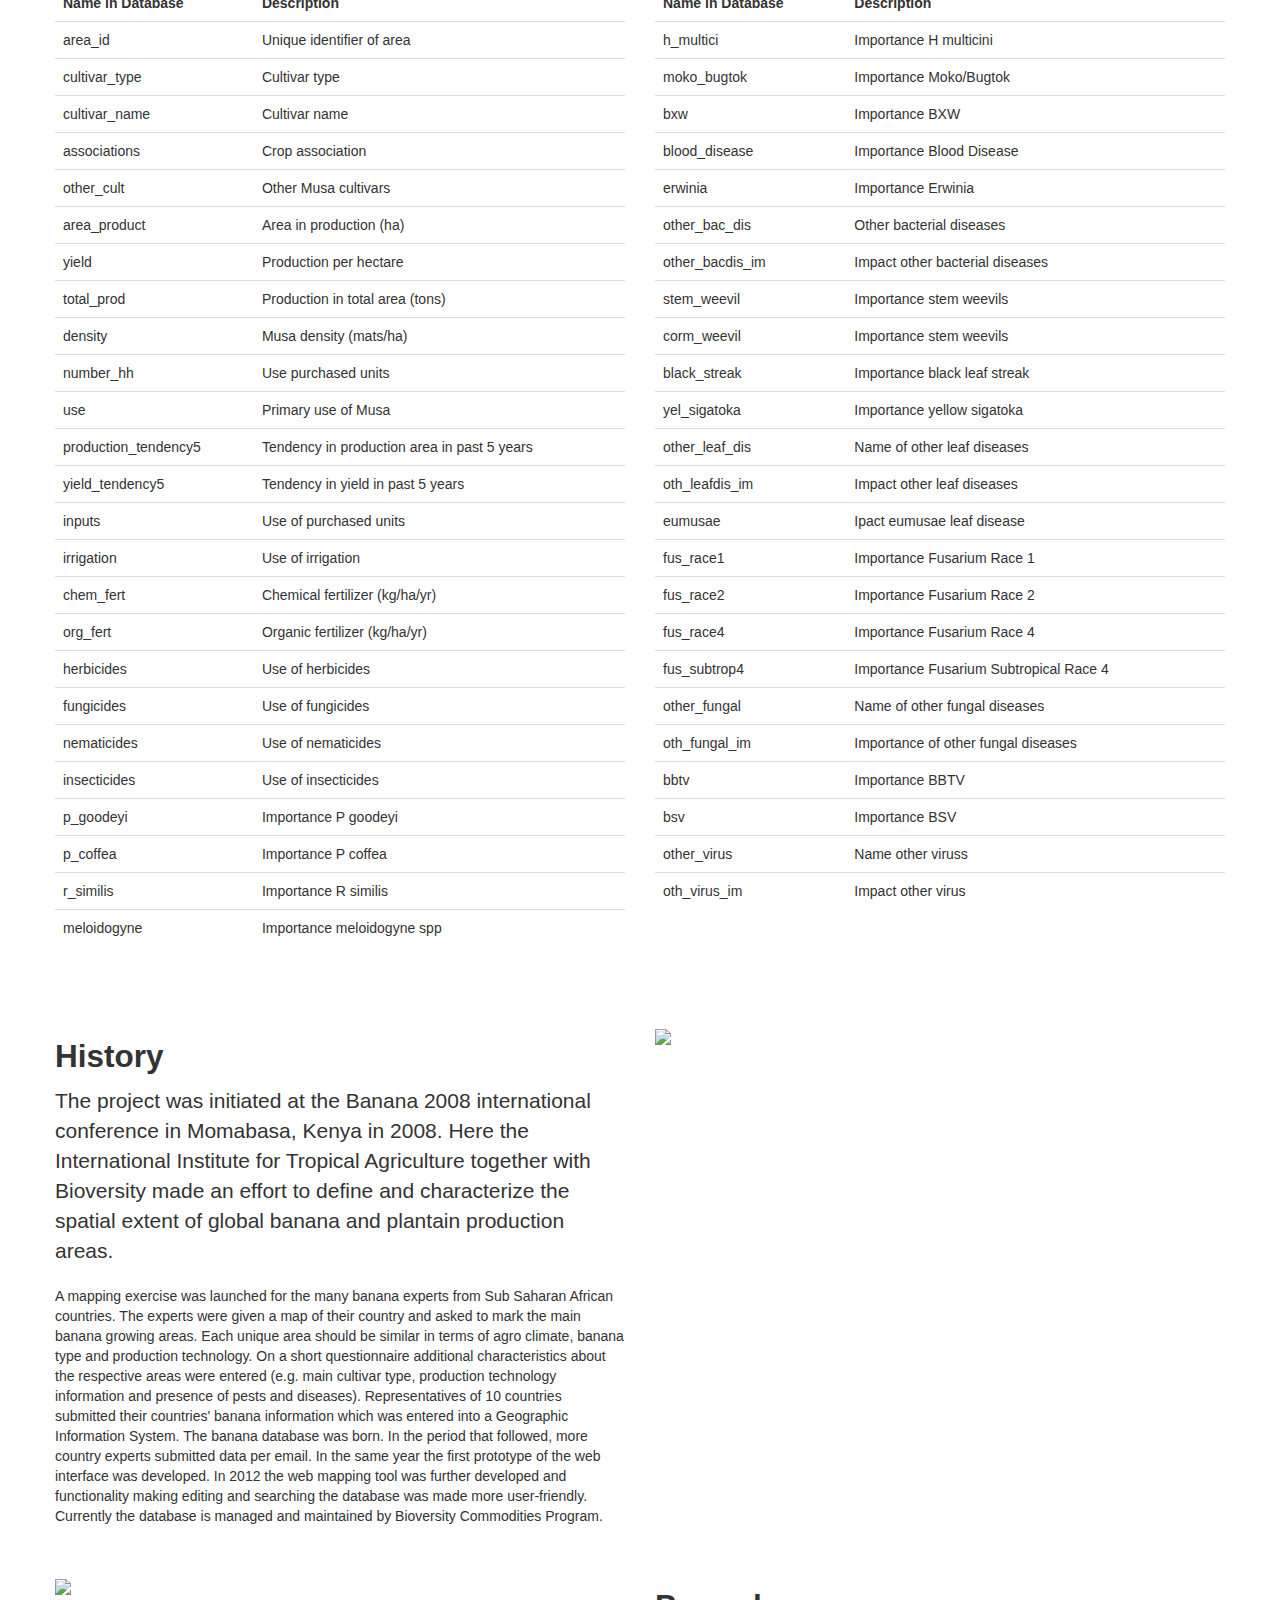
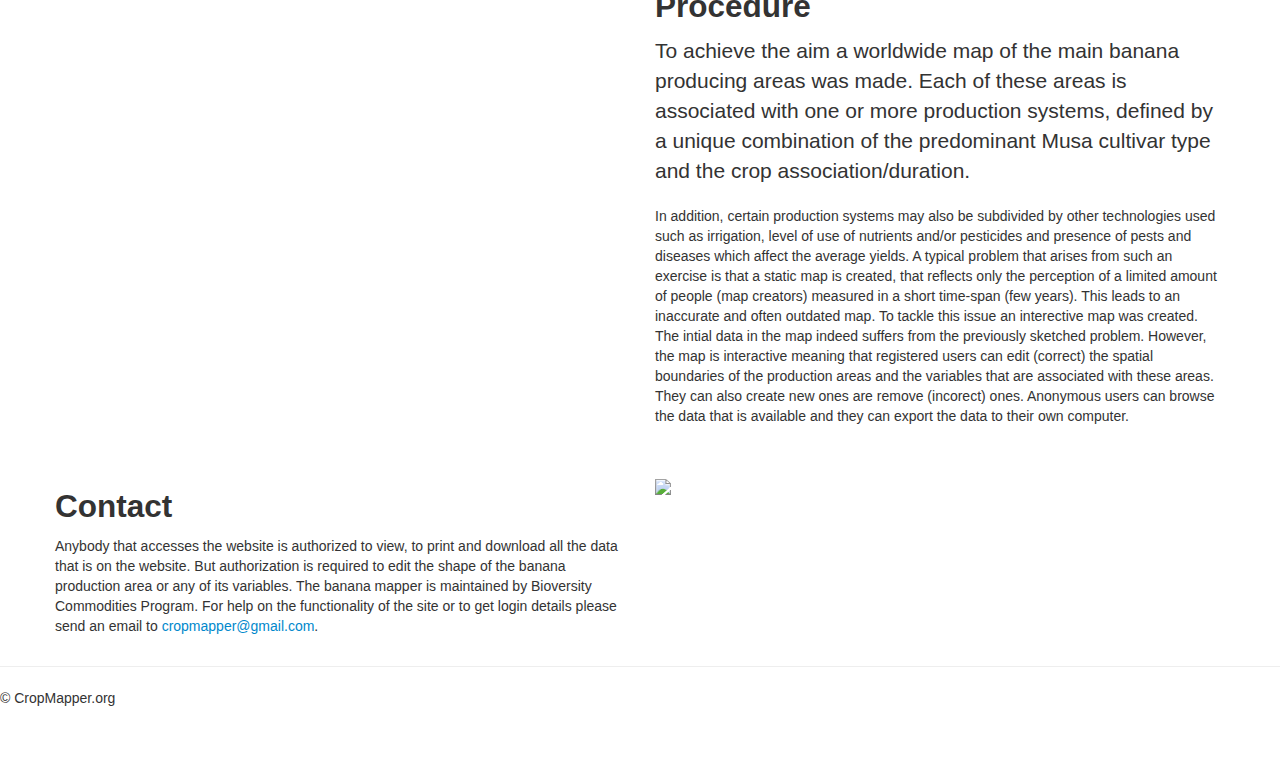
==== commit 30b971bf: "punt/commas" ====
--- a/index.html
+++ b/index.html
@@ -1,3 +1,4 @@
+
 <!DOCTYPE html>
 <html lang="en">
   <head>
@@ -16,40 +17,64 @@
         padding-bottom: 40px;
       }
     </style>
-    <script src="./bootstrap/jquery.js"></script>
-    <script src="./script/bootbox.min.js"></script>
+     <script src="./bootstrap/jquery.js"></script>
+     <script src="./script/bootbox.min.js"></script>
+     
+     
 	<script type="text/javascript">
 	$( document ).ready(function() {
+		$( "#login" ).bind( "click", function(event, ui) {
+			
+			var _username = $("#username").val();
+			var _password = $("#password").val();
+			var _geoserver = "http://"+window.location.hostname + "/geoserver/j_spring_security_check"			
+				
+			$.ajax({type:
+				"POST",data:"json",url:"./Login.php", data:{username: _username, password: _password, url: _geoserver}, success: function(data){
+				var login = JSON.parse(data)
+				if (login["login"] == "true") {
+					window.location = "./mapper.php";
+				}
+				else {
+					alert("Credentials are not valid");
+				}
+				
+				}, error: function (data) { alert("error");console.log("error");
+        	}});			
+			}
+		);
+		
+		
 		$( "#editor, #editorbutton" ).bind( "click", function(event, ui) {
+
 			bootbox.confirm(
-			'<form><label for="username">Username</label><input type="text" name="username" \
-			id="username2" /><label for="password">Password</label><input type="password" \
-			id="password2" name="password" /></form>', function(result) {
-			if(result)
-				 var _username = $("#username2").val();
-				 var _password = $("#password2").val();
-				 var _geoserver = "http://"+window.location.hostname + "/geoserver/j_spring_security_check"			
-				 $.ajax({type:
-						"POST",data:"json",url:"./Login.php", data:{username: _username, password: _password, url: _geoserver}, success: function(data){
-						var login = JSON.parse(data)
-						if (login["login"] == "true") {
-							window.location = "./mapper.php";
-						}
-						else {
-							bootbox.alert("Credentials are not valid");
-						}
-						}, error: function (data) { bootbox.alert("Error while connecting to Geoserver");
-						}
-				});			
+'<form><label for="username">Username</label><input type="text" name="username" id="username2" /><label for="password">Password</label><input type="password" id="password2" name="password" /></form>', function(result) {
+        if(result)
+		 var _username = $("#username2").val();
+		 var _password = $("#password2").val();
+		 var _geoserver = "http://"+window.location.hostname + "/geoserver/j_spring_security_check"			
+		 $.ajax({type:
+				"POST",data:"json",url:"./Login.php", data:{username: _username, password: _password, url: _geoserver}, success: function(data){
+				var login = JSON.parse(data)
+				if (login["login"] == "true") {
+					window.location = "./mapper.php";
+				}
+				else {
+					bootbox.alert("Credentials are not valid");
+				}
+				}, error: function (data) { bootbox.alert("Error while connecting to Geoserver");
+        	}});			
 			});	 
-		});			
+});			
 	});
 	</script>
 	</script>
+    
     <!-- HTML5 shim, for IE6-8 support of HTML5 elements -->
     <!--[if lt IE 9]>
       <script src="../assets/js/html5shiv.js"></script>
     <![endif]-->
+
     <!-- Fav and touch icons -->
     <link rel="apple-touch-icon-precomposed" sizes="144x144" href="../assets/ico/apple-touch-icon-144-precomposed.png">
     <link rel="apple-touch-icon-precomposed" sizes="114x114" href="../assets/ico/apple-touch-icon-114-precomposed.png">
@@ -57,7 +82,9 @@
                     <link rel="apple-touch-icon-precomposed" href="../assets/ico/apple-touch-icon-57-precomposed.png">
                                    <link rel="shortcut icon" href="../assets/ico/favicon.png">
   </head>
+
   <body>
+
     <div class="navbar navbar-inverse navbar-fixed-top">
       <div class="navbar-inner">
         <div class="container">
@@ -98,13 +125,16 @@
       </div>
       </div>
       </div>
-     </div>                    
+     </div>
+     
+  
+                                    
       <div class="section" >
     <div class="container">      
       <!-- Example row of columns -->
       <div class="row">
         <div class="span4">
-         <h2>Challenge</h2>
+         <h2>Problem</h2>
           <p>Access to reliable data on banana production is needed for effective planning and setting of priorities in research and economic development. This web mapping application aims to improve, to make available and to share spatial information on global banana production through a centralized database.  </p>
           <p><a class="btn" href="#history">View details &raquo;</a></p>
         </div>
@@ -112,7 +142,7 @@
 			<h2>Procedure</h2>
           <p>A worldwide map of the main banana producing areas was made. Each of these areas is associated with one or more production systems, defined by the predominant Musa cultivar type and crop association/duration. Authorized users can add new areas, modify the spatial boundaries of excisting areas and alter the associated characteristics, thus improving and adding the central banana systemn database. Any change is instantly published and thus visible to any new visitor of the website.</p>
 		  
-		  The map
+		  The mapp
 		  
           <p><a class="btn" href="#procedure">View details &raquo;</a></p>
        </div>
@@ -234,7 +264,7 @@
 					<TR><TD>fus_race4				</TD><TD>Importance Fusarium Race 4</TD></TR>
 					<TR><TD>fus_subtrop4			</TD><TD>Importance Fusarium Subtropical Race 4</TD></TR>
 					<TR><TD>other_fungal			</TD><TD>Name of other fungal diseases</TD></TR>
-					<TR><TD>other_fungal_im			</TD><TD>Importance of other fungal diseases</TD></TR>
+					<TR><TD>oth_fungal_im			</TD><TD>Importance of other fungal diseases</TD></TR>
 					<TR><TD>bbtv					</TD><TD>Importance BBTV</TD></TR>
 					<TR><TD>bsv						</TD><TD>Importance BSV</TD></TR>
 					<TR><TD>other_virus				</TD><TD>Name other viruss</TD></TR>
@@ -262,8 +292,8 @@
          
           <div class="span6">
             <h2>History</h2>
-            <p class="lead">The project was initiated at the Banana 2008 international conference in Momabasa, Kenya in 2008. Here the International Institute for Tropical Agriculture together with Bioversity made an effort to define and characterize the spatial extent of main banana and plantain production areas. </p>
-            <p>A mapping exercise was launched for the many banana experts from Sub Saharan African countries. The experts were given a map of their country and asked to mark the main banana growing areas. Each unique area should be similar in terms of agro climate, banana type and production technology. On a short questionnaire additional characteristics about the respective areas were entered (e.g. main cultivar type, production technology information and presence of pests and diseases). Representatives of 10 countries submitted their countries' banana information which was entered into a Geographic Information System. The banana database was born. In the period that followed, more country experts submitted data per email. In the same year the first prototype of the web interface was developed by a student of Applied Geography at Aachen University (Philip Rieffel) and Hein Bouwmeester (International Institute of Tropical Agriculture). In 2012 the web mapping tool was further developed by Charles Staver (Bioversity) and Hein Bouwmeester (GeoSpace). GeoCat created important functionality making the editing and searching of the database more user-friendly. Currently the database is managed and maintained by Bioversity Commodities Program, specifically by Dianah Nakubulwa (Bioversity) for Southern and Eastern Africa and by David Brown (bioversity) for Latin America.</p>
+            <p class="lead">The project was initiated at the Banana 2008 international conference in Momabasa, Kenya in 2008. Here the International Institute for Tropical Agriculture together with Bioversity made an effort to define and characterize the spatial extent of global banana and plantain production areas. </p>
+            <p>A mapping exercise was launched for the many banana experts from Sub Saharan African countries. The experts were given a map of their country and asked to mark the main banana growing areas. Each unique area should be similar in terms of agro climate, banana type and production technology. On a short questionnaire additional characteristics about the respective areas were entered (e.g. main cultivar type, production technology information and presence of pests and diseases). Representatives of 10 countries submitted their countries' banana information which was entered into a Geographic Information System. The banana database was born. In the period that followed, more country experts submitted data per email. In the same year the first prototype of the web interface was developed. In 2012 the web mapping tool was further developed and functionality making editing and searching the database was made more user-friendly. Currently the database is managed and maintained by Bioversity Commodities Program.</p>
           </div>
            <div class="span6">
             <img class="img-responsive" src="http://placehold.it/700x450">
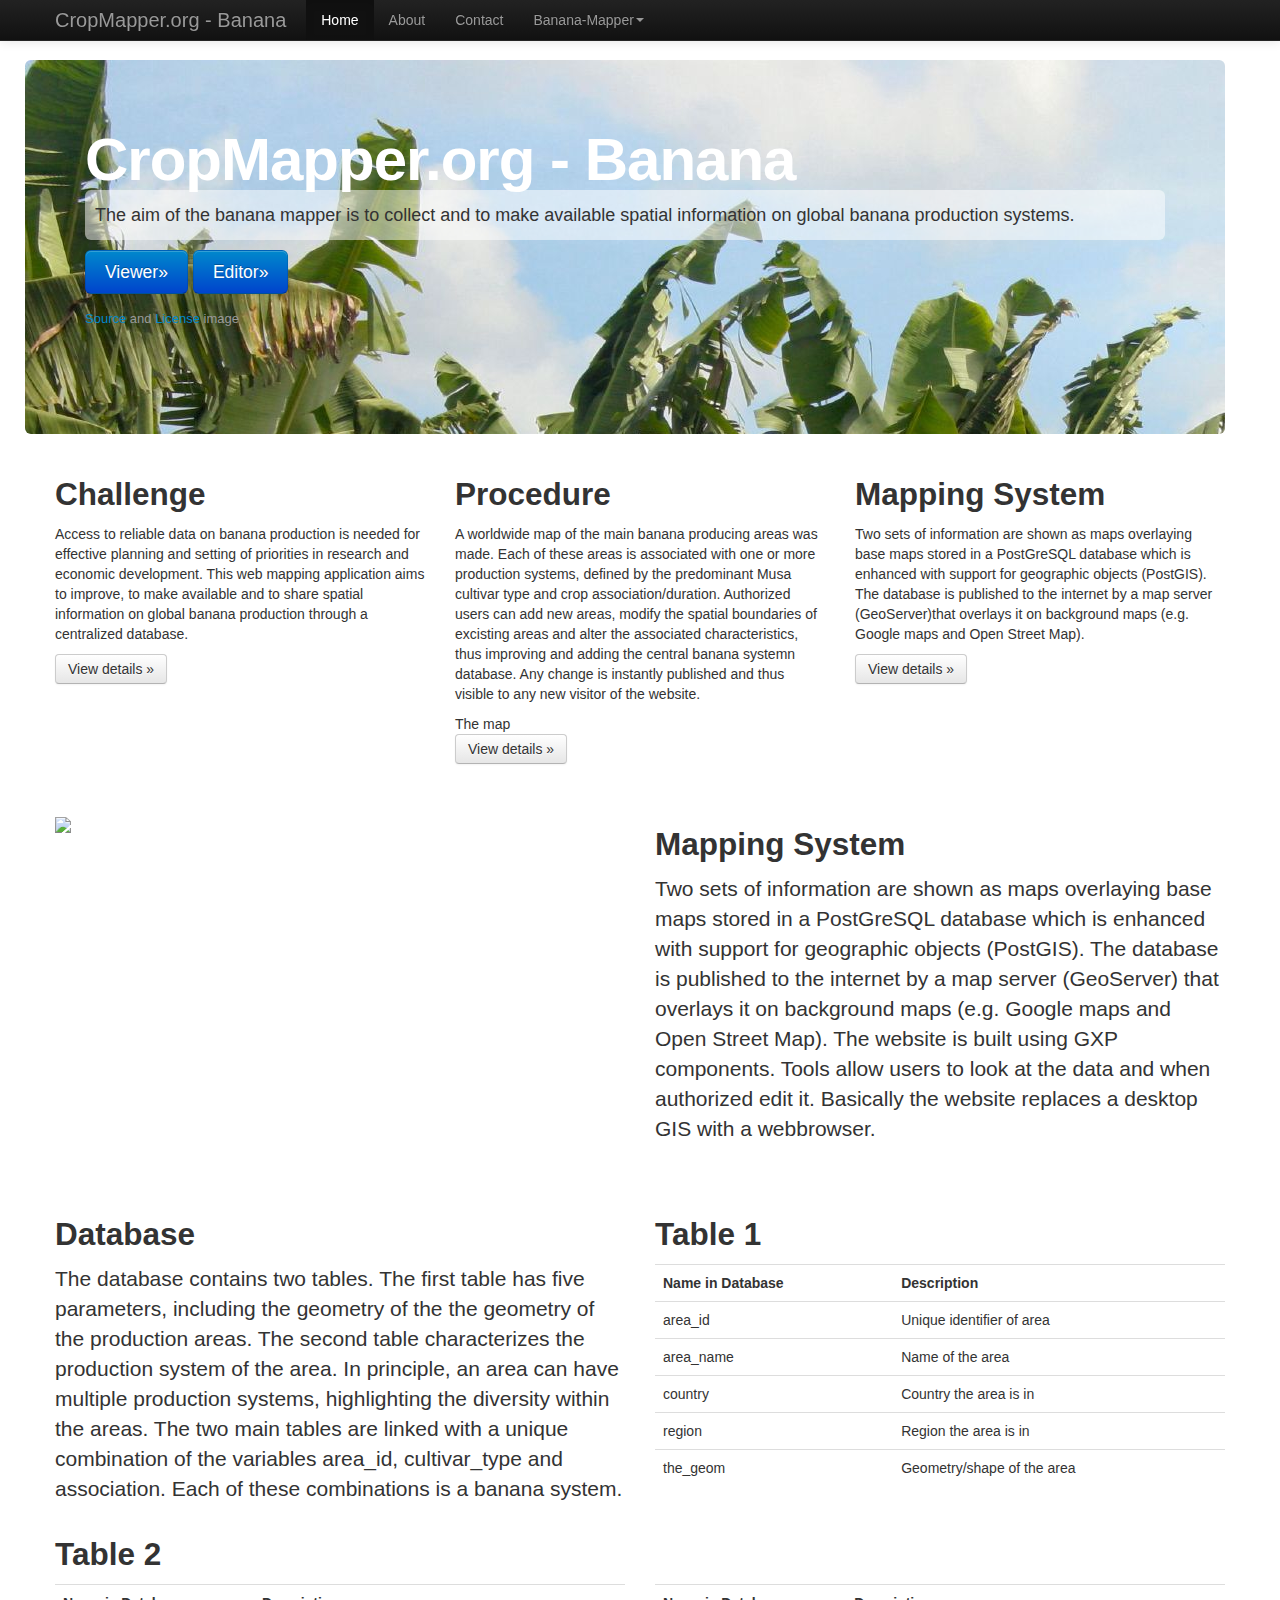
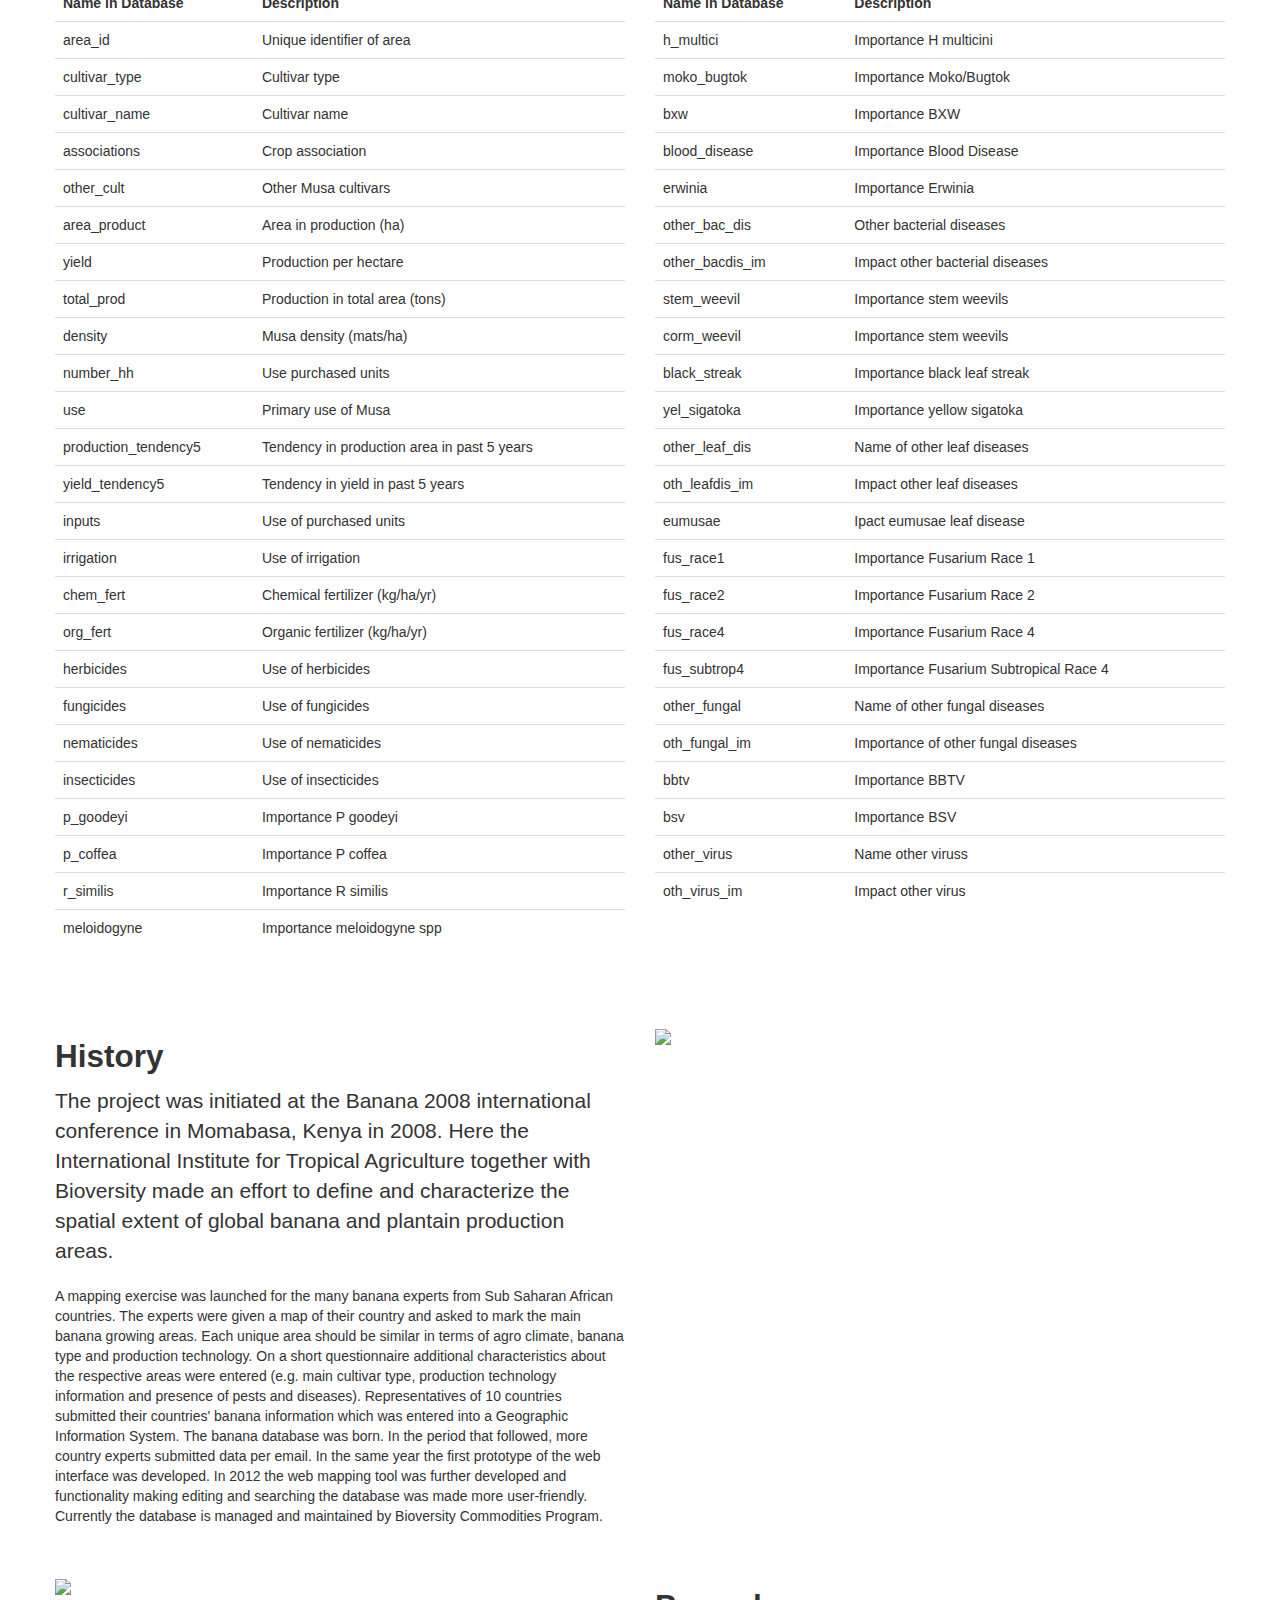
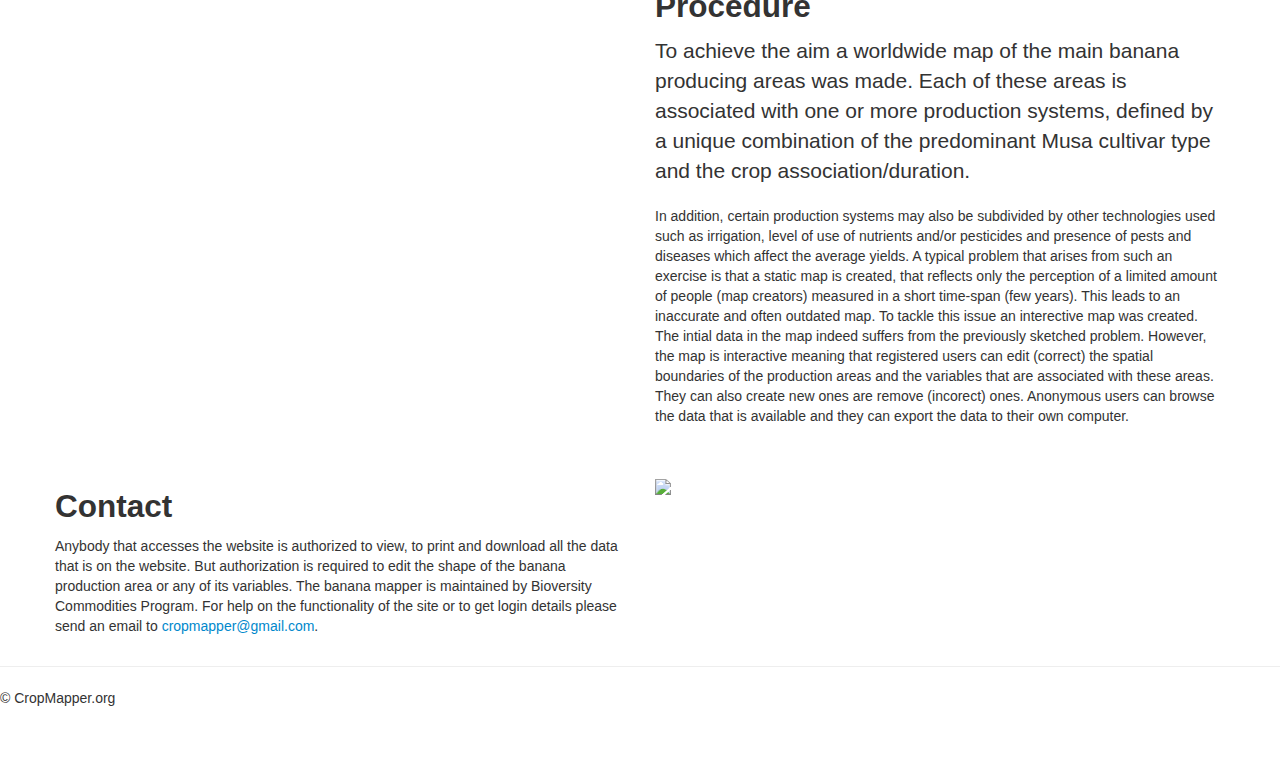
==== commit 2a8ac2a7: "Merge branch 'master' of https://github.com/hbouw/banana_prod" ====
--- a/index.html
+++ b/index.html
@@ -1,4 +1,3 @@
-
 <!DOCTYPE html>
 <html lang="en">
   <head>
@@ -17,64 +16,40 @@
         padding-bottom: 40px;
       }
     </style>
-     <script src="./bootstrap/jquery.js"></script>
-     <script src="./script/bootbox.min.js"></script>
-     
-     
+    <script src="./bootstrap/jquery.js"></script>
+    <script src="./script/bootbox.min.js"></script>
 	<script type="text/javascript">
 	$( document ).ready(function() {
-		$( "#login" ).bind( "click", function(event, ui) {
-			
-			var _username = $("#username").val();
-			var _password = $("#password").val();
-			var _geoserver = "http://"+window.location.hostname + "/geoserver/j_spring_security_check"			
-				
-			$.ajax({type:
-				"POST",data:"json",url:"./Login.php", data:{username: _username, password: _password, url: _geoserver}, success: function(data){
-				var login = JSON.parse(data)
-				if (login["login"] == "true") {
-					window.location = "./mapper.php";
-				}
-				else {
-					alert("Credentials are not valid");
-				}
-				
-				}, error: function (data) { alert("error");console.log("error");
-        	}});			
-			}
-		);
-		
-		
 		$( "#editor, #editorbutton" ).bind( "click", function(event, ui) {
-
 			bootbox.confirm(
-'<form><label for="username">Username</label><input type="text" name="username" id="username2" /><label for="password">Password</label><input type="password" id="password2" name="password" /></form>', function(result) {
-        if(result)
-		 var _username = $("#username2").val();
-		 var _password = $("#password2").val();
-		 var _geoserver = "http://"+window.location.hostname + "/geoserver/j_spring_security_check"			
-		 $.ajax({type:
-				"POST",data:"json",url:"./Login.php", data:{username: _username, password: _password, url: _geoserver}, success: function(data){
-				var login = JSON.parse(data)
-				if (login["login"] == "true") {
-					window.location = "./mapper.php";
-				}
-				else {
-					bootbox.alert("Credentials are not valid");
-				}
-				}, error: function (data) { bootbox.alert("Error while connecting to Geoserver");
-        	}});			
+			'<form><label for="username">Username</label><input type="text" name="username" \
+			id="username2" /><label for="password">Password</label><input type="password" \
+			id="password2" name="password" /></form>', function(result) {
+			if(result)
+				 var _username = $("#username2").val();
+				 var _password = $("#password2").val();
+				 var _geoserver = "http://"+window.location.hostname + "/geoserver/j_spring_security_check"			
+				 $.ajax({type:
+						"POST",data:"json",url:"./Login.php", data:{username: _username, password: _password, url: _geoserver}, success: function(data){
+						var login = JSON.parse(data)
+						if (login["login"] == "true") {
+							window.location = "./mapper.php";
+						}
+						else {
+							bootbox.alert("Credentials are not valid");
+						}
+						}, error: function (data) { bootbox.alert("Error while connecting to Geoserver");
+						}
+				});			
 			});	 
-});			
+		});			
 	});
 	</script>
 	</script>
-    
     <!-- HTML5 shim, for IE6-8 support of HTML5 elements -->
     <!--[if lt IE 9]>
       <script src="../assets/js/html5shiv.js"></script>
     <![endif]-->
-
     <!-- Fav and touch icons -->
     <link rel="apple-touch-icon-precomposed" sizes="144x144" href="../assets/ico/apple-touch-icon-144-precomposed.png">
     <link rel="apple-touch-icon-precomposed" sizes="114x114" href="../assets/ico/apple-touch-icon-114-precomposed.png">
@@ -82,9 +57,7 @@
                     <link rel="apple-touch-icon-precomposed" href="../assets/ico/apple-touch-icon-57-precomposed.png">
                                    <link rel="shortcut icon" href="../assets/ico/favicon.png">
   </head>
-
   <body>
-
     <div class="navbar navbar-inverse navbar-fixed-top">
       <div class="navbar-inner">
         <div class="container">
@@ -125,16 +98,13 @@
       </div>
       </div>
       </div>
-     </div>
-     
-  
-                                    
+     </div>                    
       <div class="section" >
     <div class="container">      
       <!-- Example row of columns -->
       <div class="row">
         <div class="span4">
-         <h2>Problem</h2>
+         <h2>Challenge</h2>
           <p>Access to reliable data on banana production is needed for effective planning and setting of priorities in research and economic development. This web mapping application aims to improve, to make available and to share spatial information on global banana production through a centralized database.  </p>
           <p><a class="btn" href="#history">View details &raquo;</a></p>
         </div>
@@ -142,7 +112,7 @@
 			<h2>Procedure</h2>
           <p>A worldwide map of the main banana producing areas was made. Each of these areas is associated with one or more production systems, defined by the predominant Musa cultivar type and crop association/duration. Authorized users can add new areas, modify the spatial boundaries of excisting areas and alter the associated characteristics, thus improving and adding the central banana systemn database. Any change is instantly published and thus visible to any new visitor of the website.</p>
 		  
-		  The mapp
+		  The map
 		  
           <p><a class="btn" href="#procedure">View details &raquo;</a></p>
        </div>
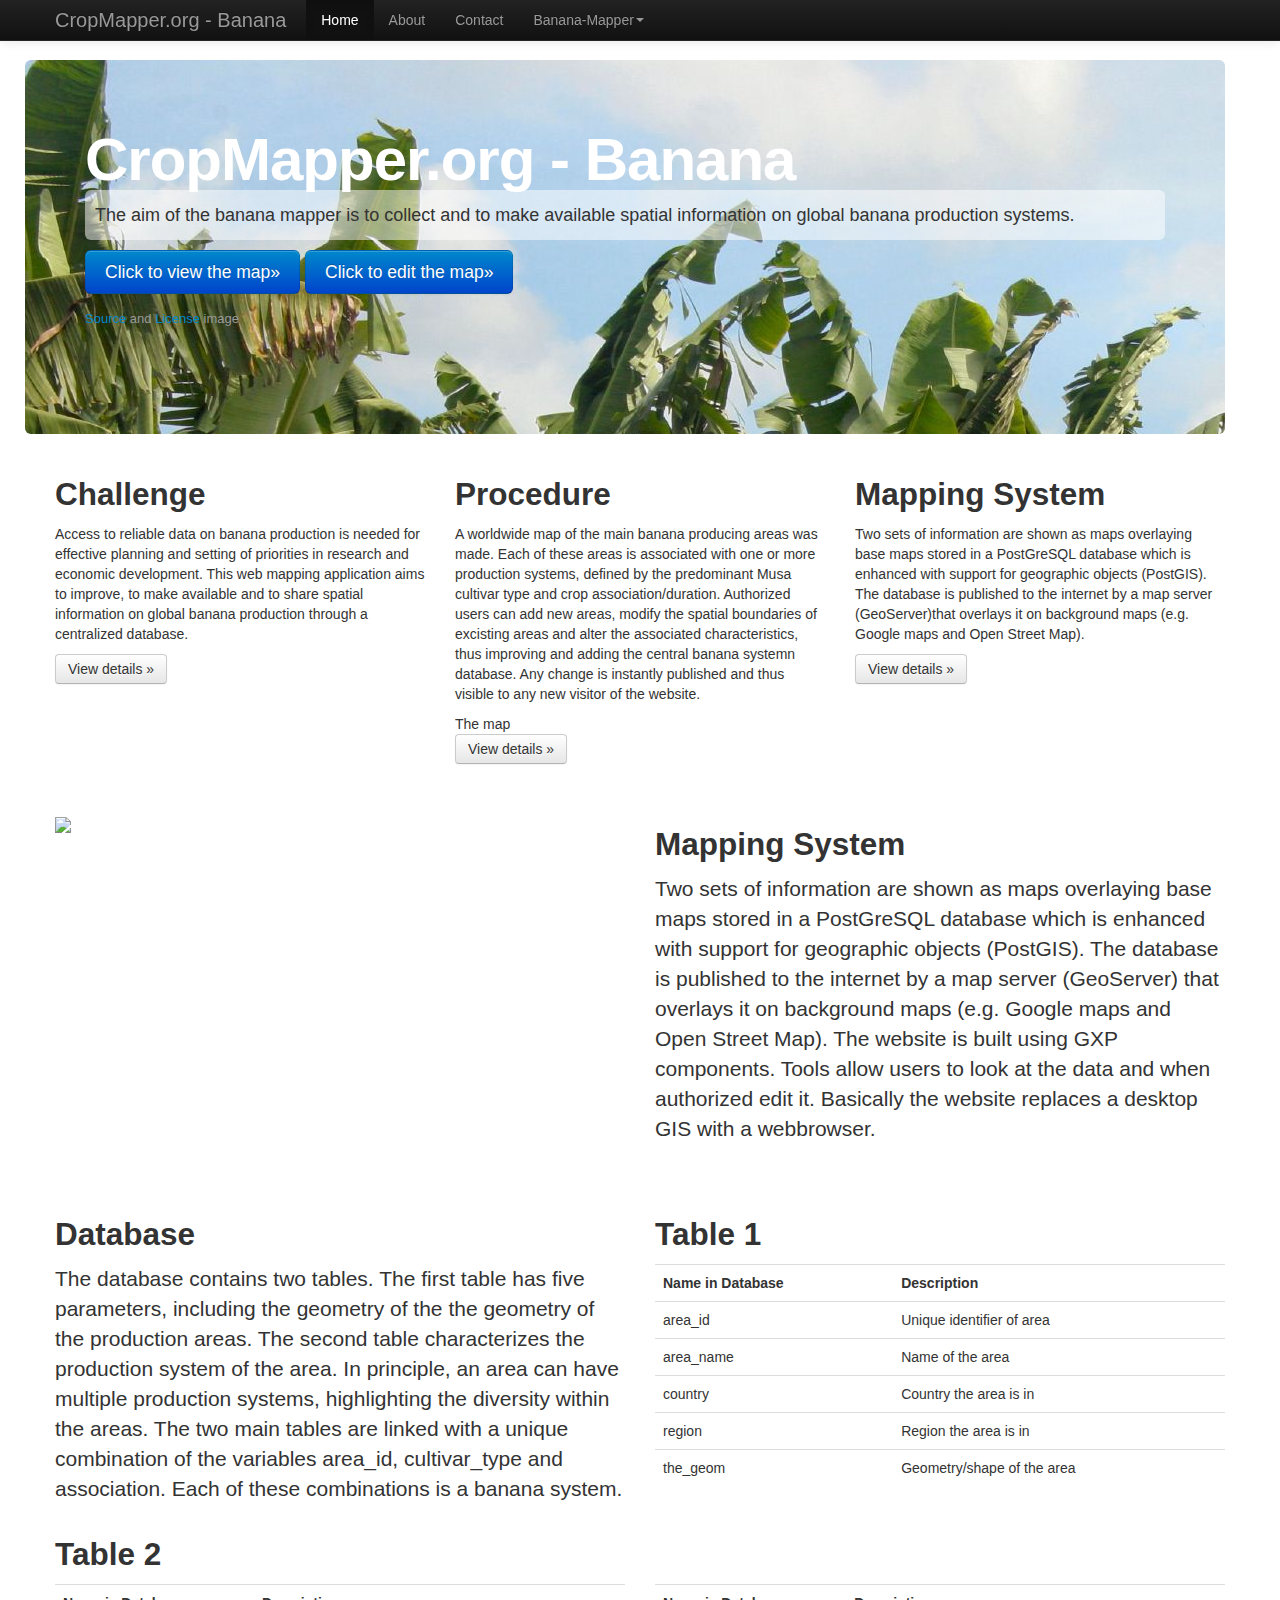
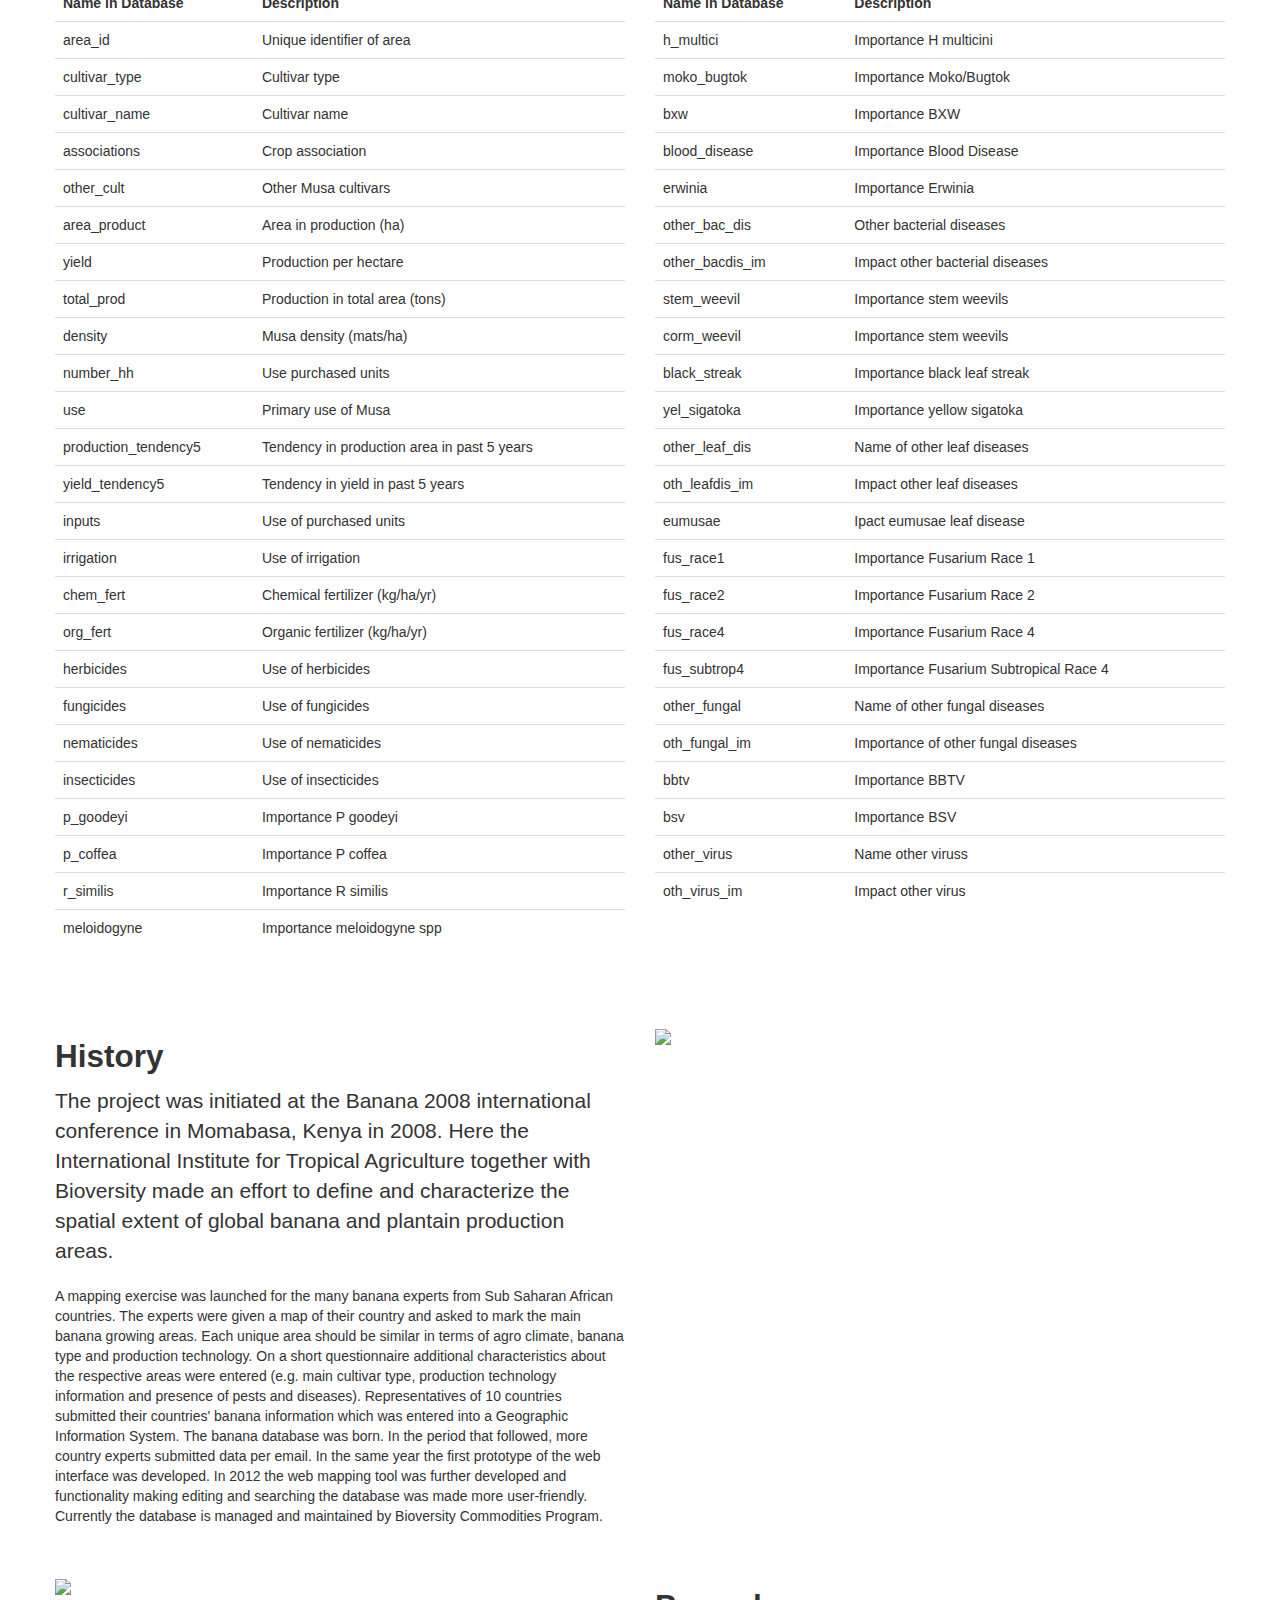
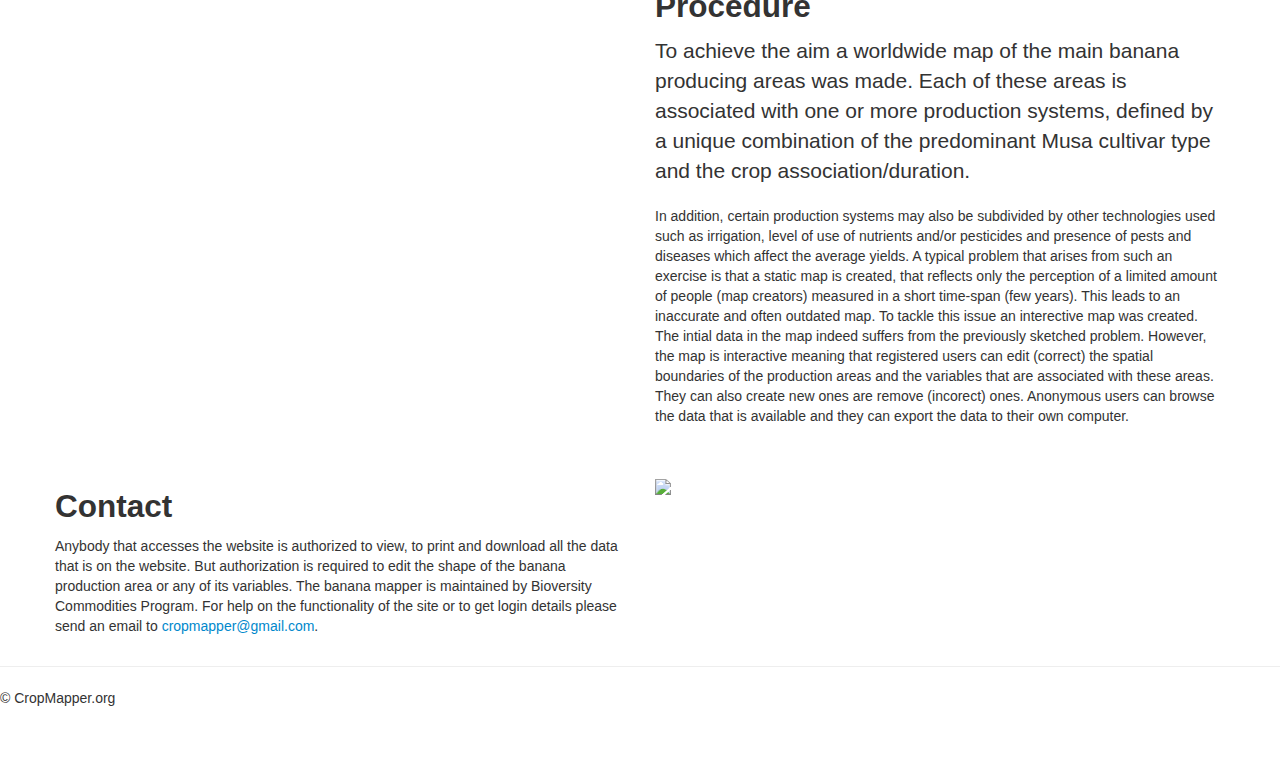
==== commit 23bcb1f2: "tita and tats" ====
--- a/index.html
+++ b/index.html
@@ -75,7 +75,7 @@
               <li class="dropdown"><a href="#" class="dropdown-toggle" data-toggle="dropdown">Banana-Mapper<b class="caret"></b></a>
                 	<ul class="dropdown-menu">
                     	<li><a id="viewer" href="./mapper.php">Viewer</a></li>
-		            	<li><a id="editor" href="#">Editor</a></li>
+		            	<li><a id="editor" href="#">Editer</a></li>
                 	</ul>
               </li>
             </ul>
@@ -91,8 +91,8 @@
       <div class="hero-unit">
         <h1>CropMapper.org - Banana</h1>
         <p class="hero-unit_p">The aim of the banana mapper is to collect and to make available spatial information on global banana production systems.</p>
-        <p><a href="./mapper.php" class="btn btn-primary btn-large">Viewer&raquo;</a>
-         <a href="#" class="btn btn-primary btn-large" id="editorbutton">Editor&raquo;</a></p>
+        <p><a href="./mapper.php" class="btn btn-primary btn-large">Click to view the map&raquo;</a>
+         <a href="#" class="btn btn-primary btn-large" id="editorbutton">Click to edit the map&raquo;</a></p>
         <p class="muted" id="attribution"><a href="http://www.flickr.com/photos/exfordy/277554053/in/photostream/">Source</a> and <a href="http://creativecommons.org/licenses/by/2.0/">License</a> image</p>
         <image 
       </div>
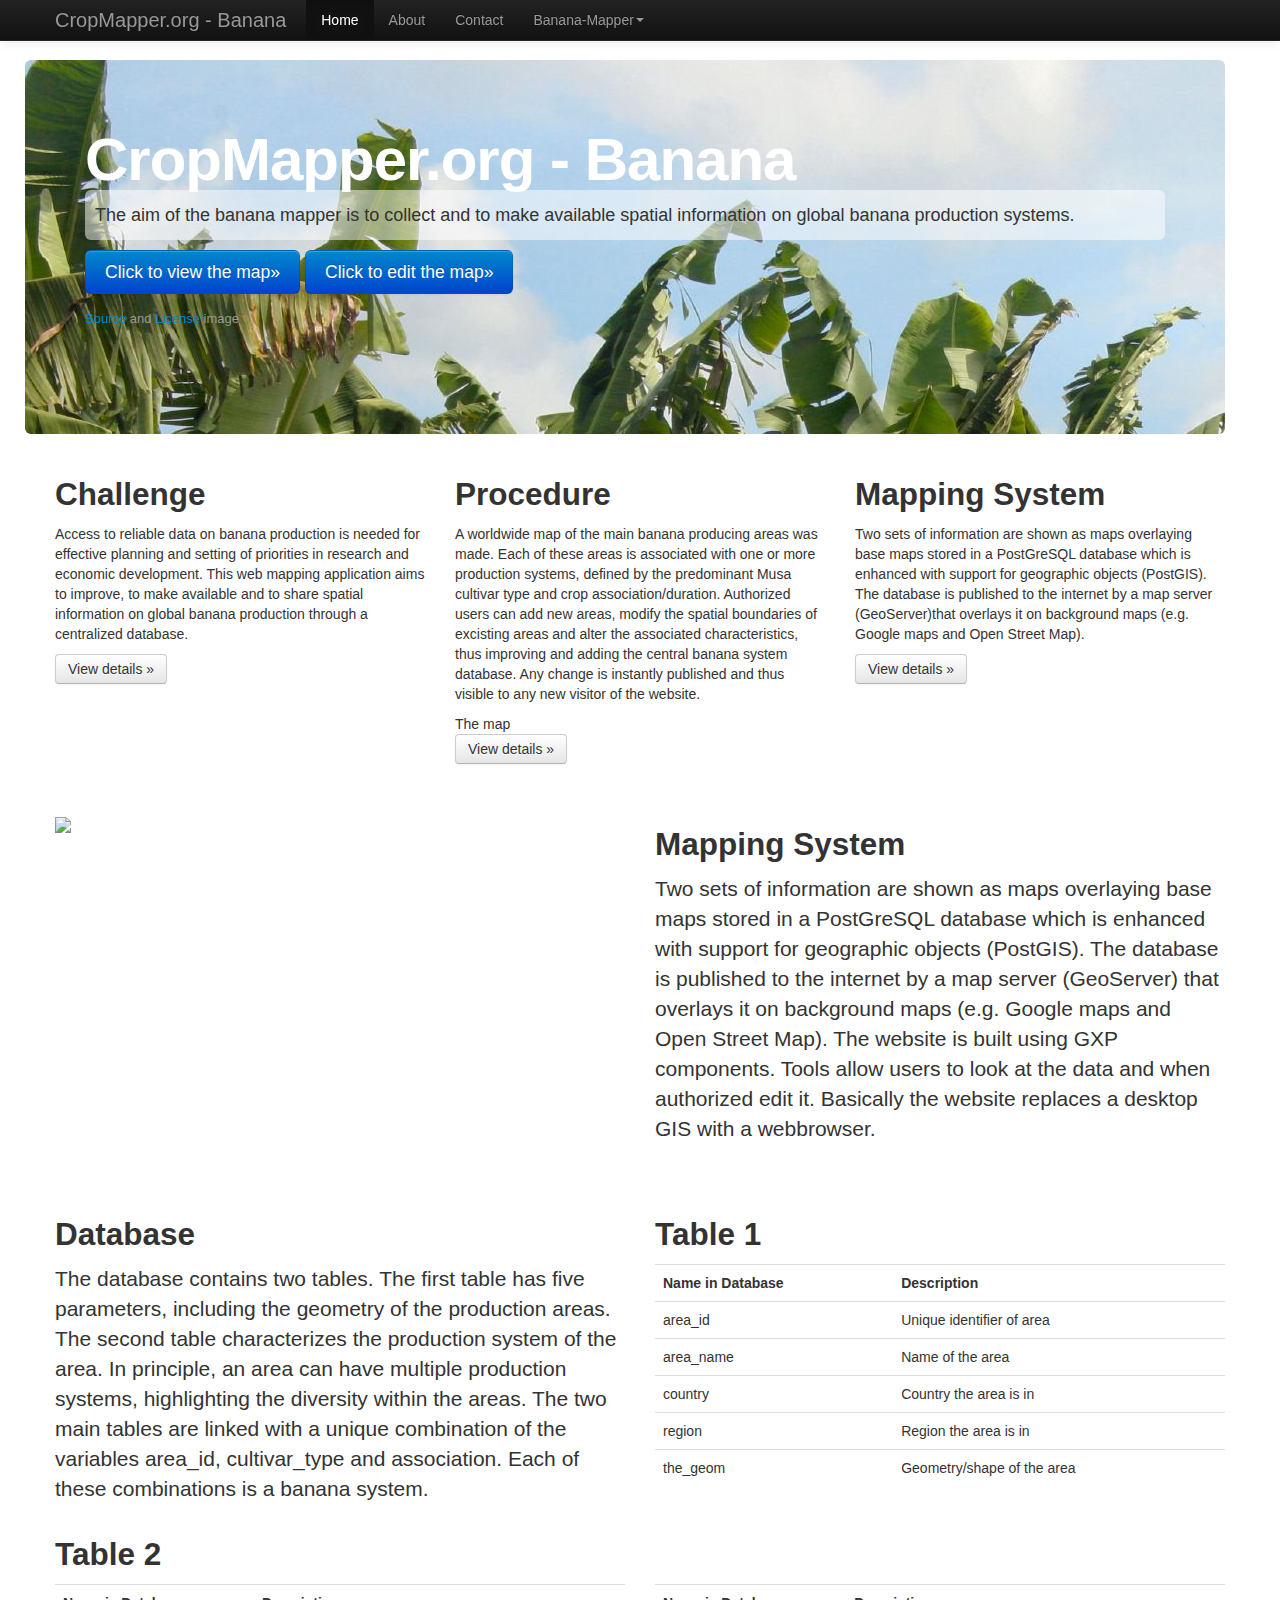
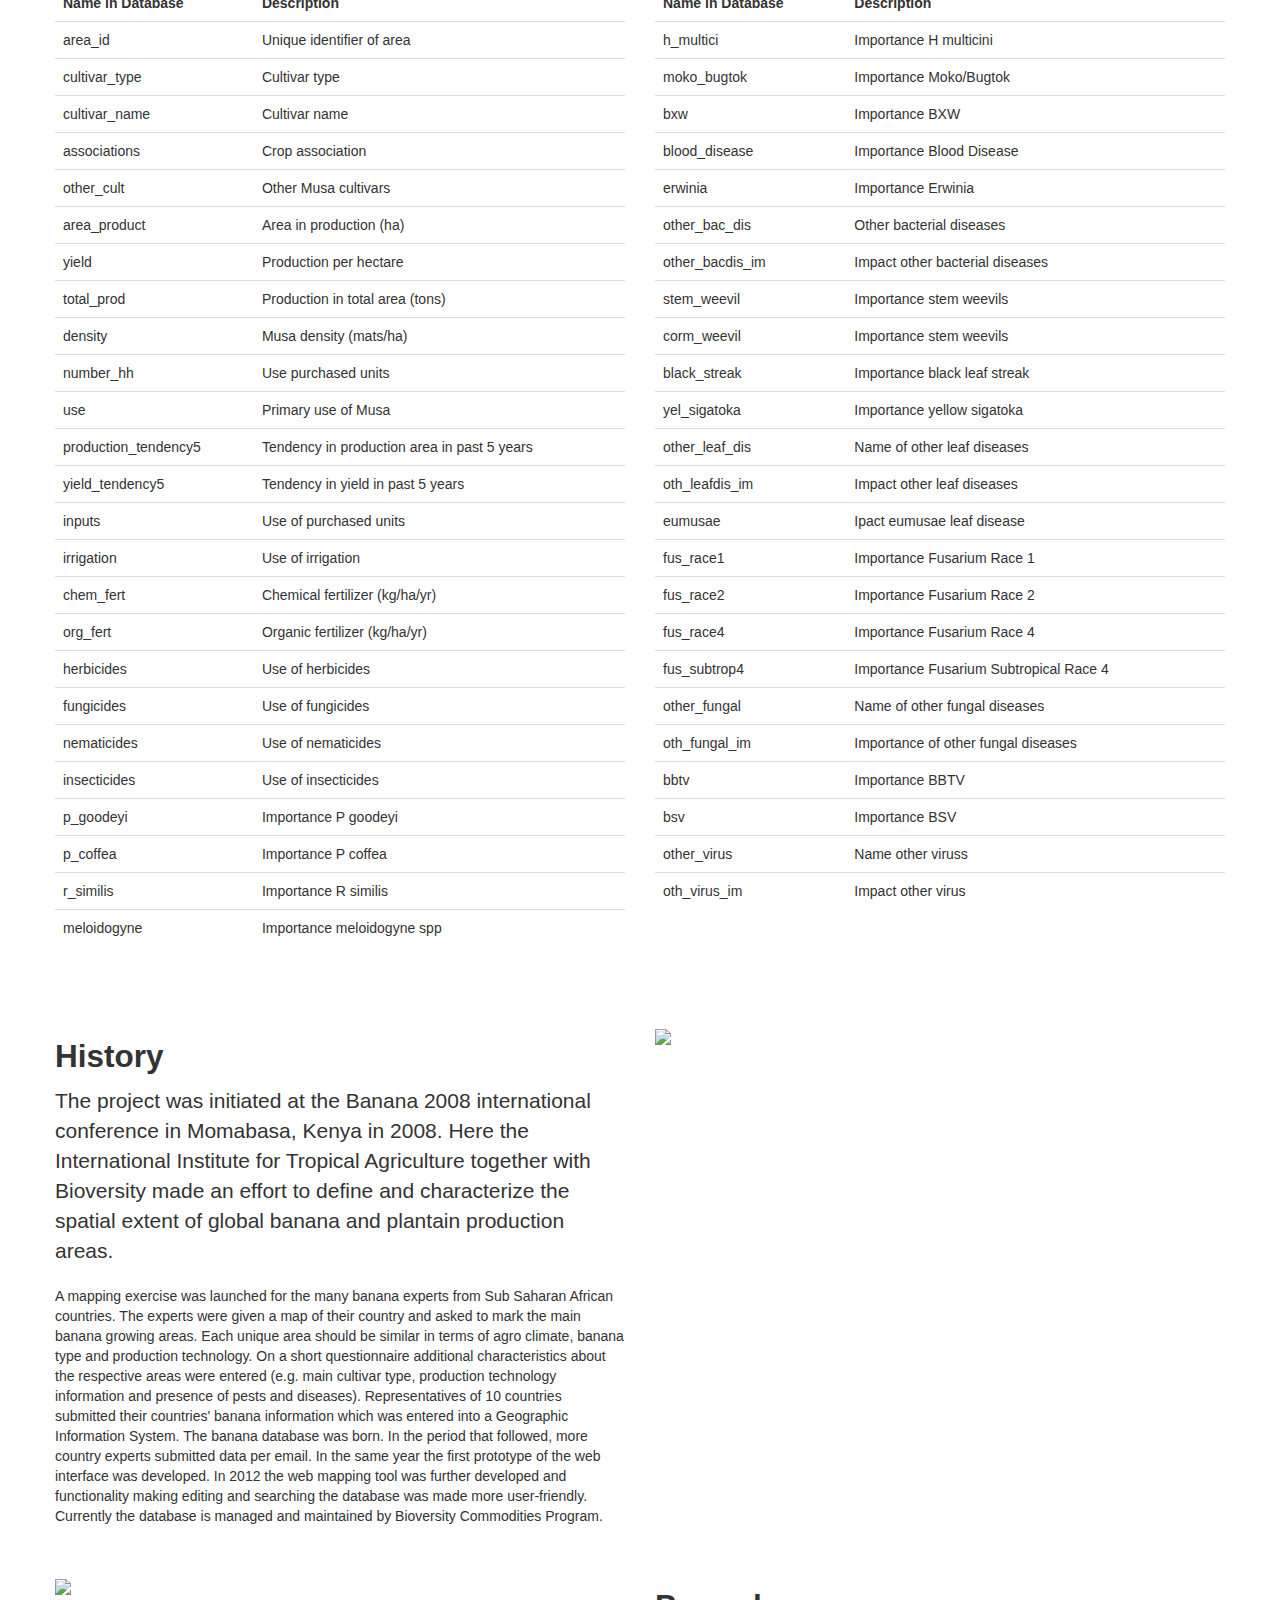
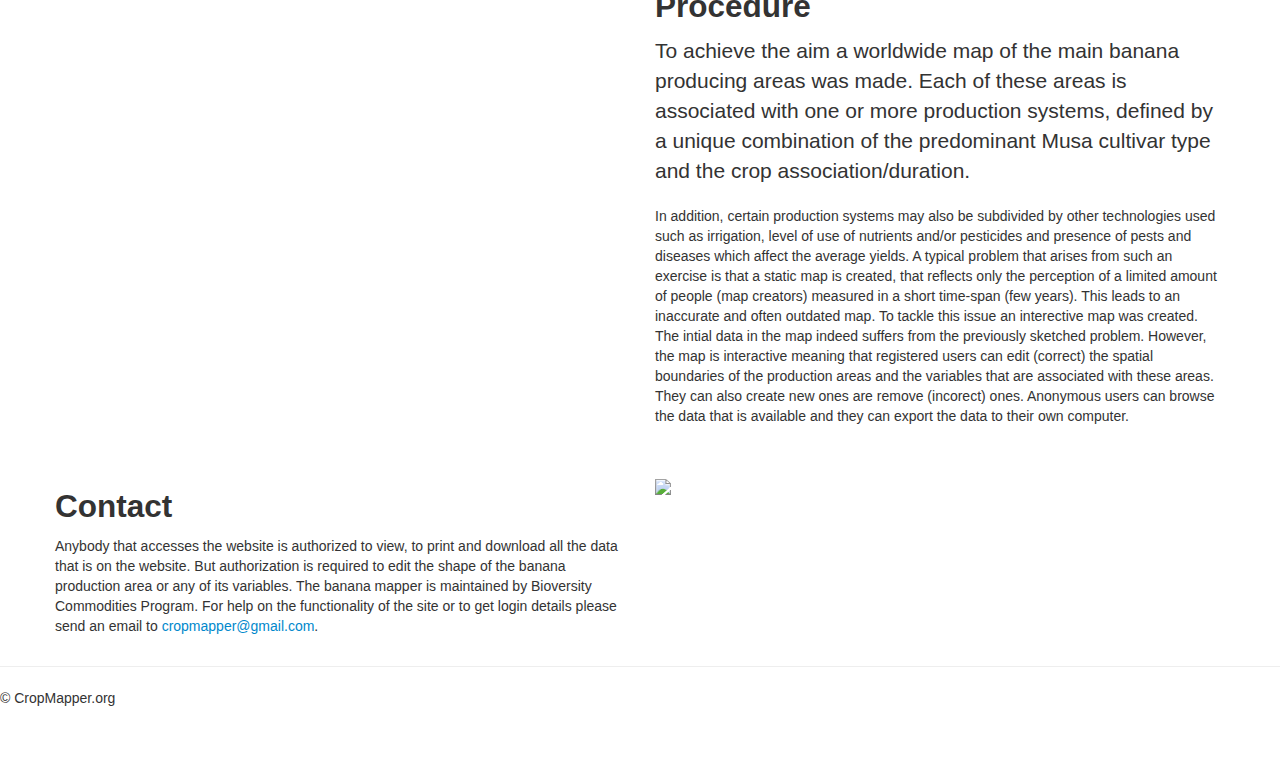
==== commit d6b95c0e: "text changes" ====
--- a/index.html
+++ b/index.html
@@ -110,7 +110,7 @@
         </div>
         <div class="span4">
 			<h2>Procedure</h2>
-          <p>A worldwide map of the main banana producing areas was made. Each of these areas is associated with one or more production systems, defined by the predominant Musa cultivar type and crop association/duration. Authorized users can add new areas, modify the spatial boundaries of excisting areas and alter the associated characteristics, thus improving and adding the central banana systemn database. Any change is instantly published and thus visible to any new visitor of the website.</p>
+          <p>A worldwide map of the main banana producing areas was made. Each of these areas is associated with one or more production systems, defined by the predominant Musa cultivar type and crop association/duration. Authorized users can add new areas, modify the spatial boundaries of excisting areas and alter the associated characteristics, thus improving and adding the central banana system database. Any change is instantly published and thus visible to any new visitor of the website.</p>
 		  
 		  The map
 		  
@@ -155,7 +155,7 @@
         <div class="row">
 		 <div class="span6">
             <h2>Database</h2>
-            <p class="lead">The database contains two tables. The first table has five parameters, including the geometry of the the geometry of the production areas. The second table characterizes the production system of the area. In principle, an area can have multiple production systems, highlighting the diversity within the areas. The two main tables are linked with a unique combination of the variables area_id, cultivar_type and association. Each of these combinations is a banana system.</p>
+            <p class="lead">The database contains two tables. The first table has five parameters, including the geometry of the production areas. The second table characterizes the production system of the area. In principle, an area can have multiple production systems, highlighting the diversity within the areas. The two main tables are linked with a unique combination of the variables area_id, cultivar_type and association. Each of these combinations is a banana system.</p>
           </div>
           <div class="span6">
           <h2>Table 1</h2>
